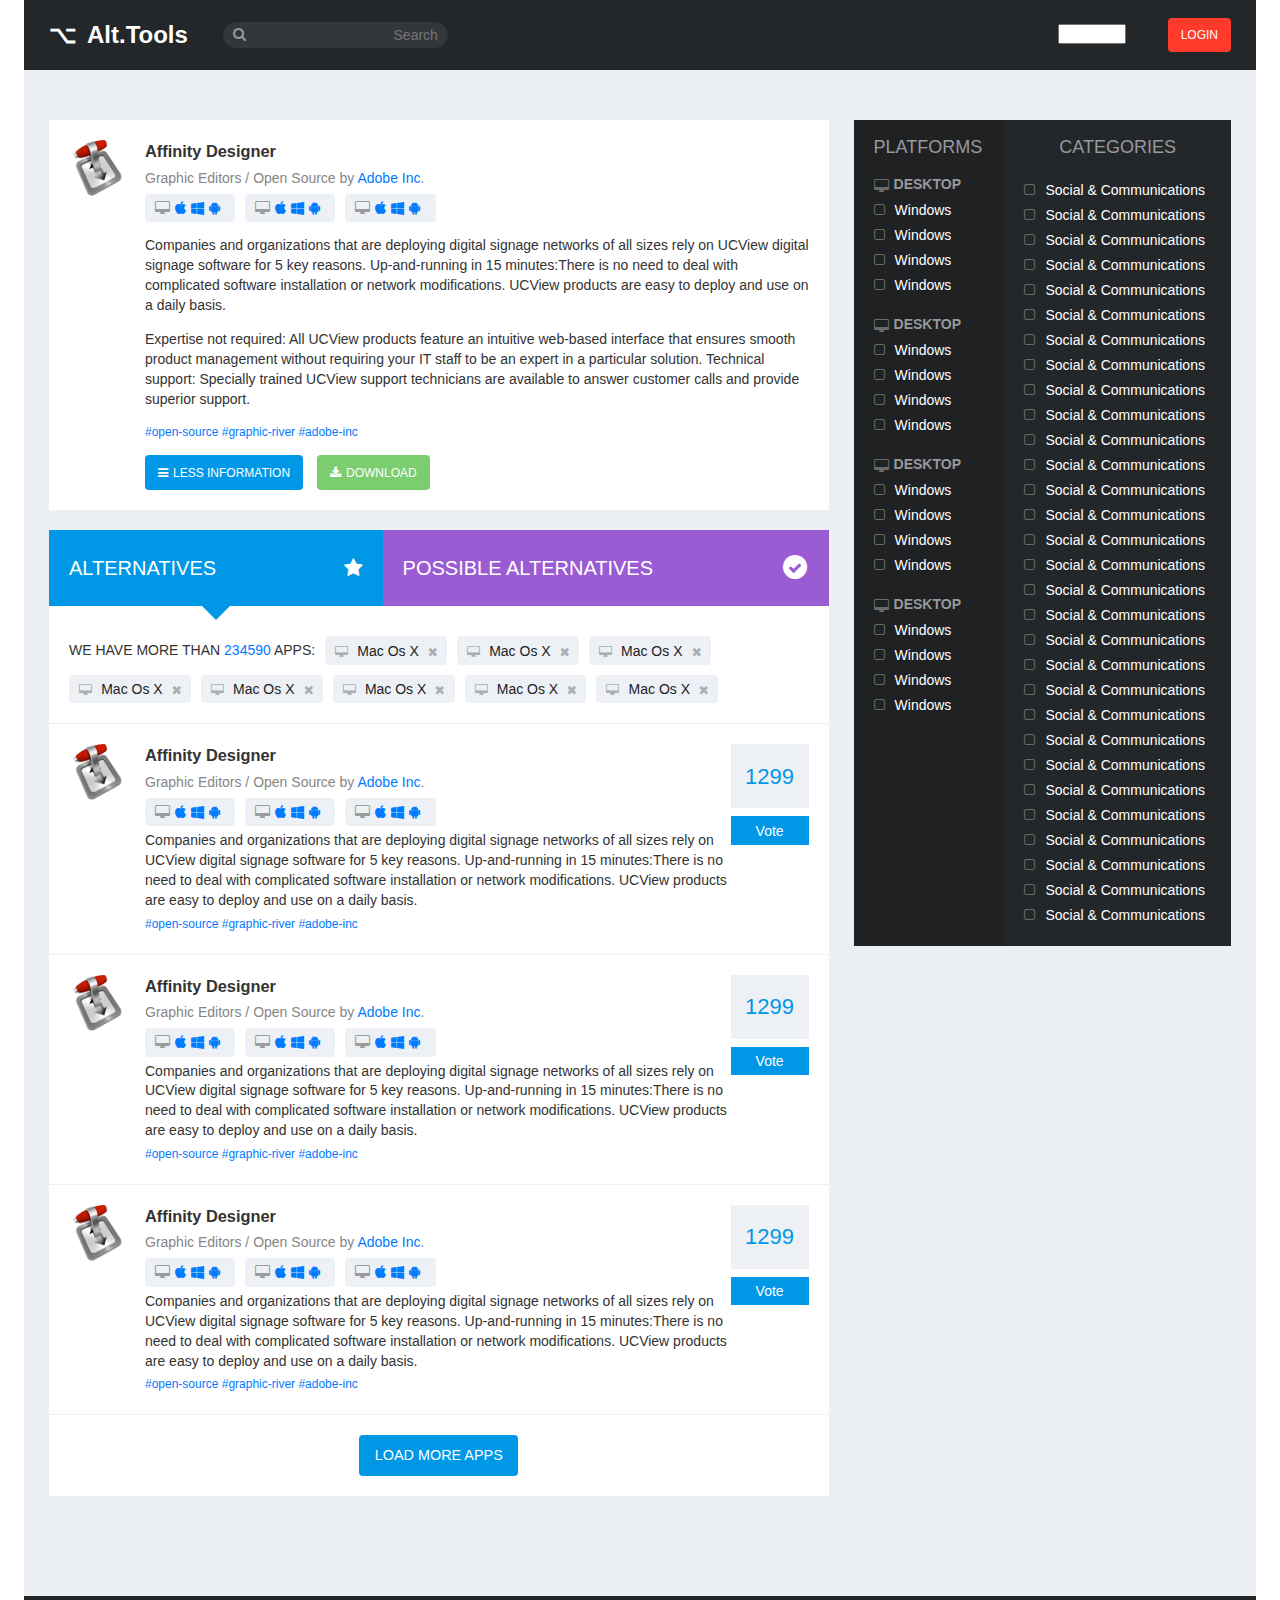
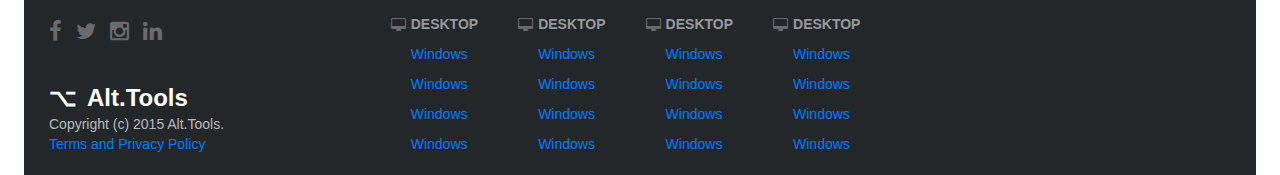
==== detailed.html @ dac1db8e "progress in detailed page" ====
<!DOCTYPE html>
<html lang="en">
  <head>
    <meta charset="UTF-8">
    <title></title>
    <link rel="stylesheet" href="css/app.css">
    <meta http-equiv="X-UA-Compatible" content="IE=edge">
    <meta name="viewport" content="width=device-width, initial-scale=1, shrink-to-fit=no">
  </head>
  <body>
    <header class="container container--accent">
      <div class="head">
        <div class="head__search-icon"><i class="fa fa-search"></i></div><a href="../" class="logo">Alt.Tools</a>
        <div class="search-head">
          <div class="search-head__input">
            <input type="text" placeholder="Search">
          </div>
        </div>
        <div class="head__right"> 
          <div class="head__lang">
            <select name="">
              <option value="english">english  </option>
              <option value="russian">russian  </option>
            </select>
          </div>
          <div class="head__login"> 
            <div class="button button--small button--danger">login  </div>
          </div>
        </div>
      </div>
    </header>
    <div class="container container--main container--xs-nopad"> 
      <div class="apps">
        <div class="apps__main">
          <div class="app-detail">
            <div class="app-preview app-preview--detail">
              <div class="app-preview__icon"><img src="./images/app-icon-1.png" alt=""></div>
              <div class="app-preview__content">
                <h3 class="app-preview__title">Affinity Designer</h3>
                <div class="app-preview__sections">Graphic Editors / Open Source by <a href="#">Adobe Inc</a>.</div>
                <div class="filter-icons"><span class="filter-icons__group"><span class="filter-icons__item fa fa-desktop"></span><span class="filter-icons__item filter-icons__item--active fa fa-apple"> </span><span class="filter-icons__item filter-icons__item--active fa fa-windows"></span><span class="filter-icons__item filter-icons__item--active fa fa-android"></span></span><span class="filter-icons__group"><span class="filter-icons__item fa fa-desktop"></span><span class="filter-icons__item filter-icons__item--active fa fa-apple"> </span><span class="filter-icons__item filter-icons__item--active fa fa-windows"></span><span class="filter-icons__item filter-icons__item--active fa fa-android"></span></span><span class="filter-icons__group"><span class="filter-icons__item fa fa-desktop"></span><span class="filter-icons__item filter-icons__item--active fa fa-apple"> </span><span class="filter-icons__item filter-icons__item--active fa fa-windows"></span><span class="filter-icons__item filter-icons__item--active fa fa-android"></span></span>
                </div>
                <div class="app-preview__desc">
                  <p>Companies and organizations that are deploying digital signage networks of all sizes rely on UCView digital signage software for 5 key reasons.  Up-and-running in 15 minutes:There is no need to deal with complicated software installation or network modifications. UCView products are easy to deploy and use on a daily basis.</p>
                  <p>
                     
                    Expertise not required: All UCView products feature an intuitive web-based interface that ensures smooth product management without requiring your IT staff to be an expert in a particular solution. Technical support: Specially trained UCView support technicians are available to answer customer calls and provide superior support.
                  </p>
                </div>
                <div class="app-preview__tags"><a href="">#open-source </a><a href="">#graphic-river </a><a href="">#adobe-inc</a></div>
                <div class="app-preview__buttons">
                  <div class="button button--small button--info"> <i class="button__left-icon fa fa-bars"></i>Less information     </div>
                  <div class="button button--small button--success"><i class="button__left-icon fa fa-download"></i>Download     </div>
                </div>
              </div>
            </div>
          </div>
          <div class="apps-altr">
            <div class="tabs-altr__nav">             
              <div class="altr-head altr-head--altr altr-head--active"><span class="altr-head__title">alternatives</span><span class="altr-head__icon fa fa-star"></span></div>
              <div class="altr-head altr-head--pssb"><span class="altr-head__title altr-head__title--long">possible alternatives</span><span class="altr-head__title altr-head__title--short">possible alt. </span><span class="altr-head__icon fa-stack"><i class="fa fa-circle fa-stack-2x"></i><i class="fa fa-check fa-stack-1x">         </i></span></div>
            </div>
            <div class="filter-aside filter-aside--detail">
              <div class="filter-aside__title">WE HAVE MORE THAN <a href="" class="filter-aside__count">234590</a> APPS:</div><span class="button-close"><i class="button-close__icon fa fa-desktop"></i><span class="button-close__title">Mac Os X</span><i class="button-close__icon fa fa-close"> </i></span><span class="button-close"><i class="button-close__icon fa fa-desktop"></i><span class="button-close__title">Mac Os X</span><i class="button-close__icon fa fa-close"> </i></span><span class="button-close"><i class="button-close__icon fa fa-desktop"></i><span class="button-close__title">Mac Os X</span><i class="button-close__icon fa fa-close"> </i></span><span class="button-close"><i class="button-close__icon fa fa-desktop"></i><span class="button-close__title">Mac Os X</span><i class="button-close__icon fa fa-close"> </i></span><span class="button-close"><i class="button-close__icon fa fa-desktop"></i><span class="button-close__title">Mac Os X</span><i class="button-close__icon fa fa-close"> </i></span><span class="button-close"><i class="button-close__icon fa fa-desktop"></i><span class="button-close__title">Mac Os X</span><i class="button-close__icon fa fa-close"> </i></span><span class="button-close"><i class="button-close__icon fa fa-desktop"></i><span class="button-close__title">Mac Os X</span><i class="button-close__icon fa fa-close"> </i></span><span class="button-close"><i class="button-close__icon fa fa-desktop"></i><span class="button-close__title">Mac Os X</span><i class="button-close__icon fa fa-close"> </i></span>
              <div class="tabs-altr__content">
                <div class="tabs-altr__panel">     </div>
              </div>
            </div>
            <div class="tabs-altr__content">
              <div class="apps-altr__item">
                <div class="app-preview app-preview--altr">
                  <div class="app-preview__icon"><img src="./images/app-icon-1.png" alt=""></div>
                  <div class="app-preview__content">
                    <h3 class="app-preview__title">Affinity Designer</h3>
                    <div class="app-preview__sections">Graphic Editors / Open Source by <a href="#">Adobe Inc</a>.</div>
                    <div class="filter-icons"><span class="filter-icons__group"><span class="filter-icons__item fa fa-desktop"></span><span class="filter-icons__item filter-icons__item--active fa fa-apple"> </span><span class="filter-icons__item filter-icons__item--active fa fa-windows"></span><span class="filter-icons__item filter-icons__item--active fa fa-android"></span></span><span class="filter-icons__group"><span class="filter-icons__item fa fa-desktop"></span><span class="filter-icons__item filter-icons__item--active fa fa-apple"> </span><span class="filter-icons__item filter-icons__item--active fa fa-windows"></span><span class="filter-icons__item filter-icons__item--active fa fa-android"></span></span><span class="filter-icons__group"><span class="filter-icons__item fa fa-desktop"></span><span class="filter-icons__item filter-icons__item--active fa fa-apple"> </span><span class="filter-icons__item filter-icons__item--active fa fa-windows"></span><span class="filter-icons__item filter-icons__item--active fa fa-android"></span></span>
                    </div>
                    <div class="app-preview__desc">
                                 
                      Companies and organizations that are deploying digital signage networks of all sizes rely on UCView digital signage software for 5 key reasons.  Up-and-running in 15 minutes:There is no need to deal with complicated software installation or network modifications. UCView products are easy to deploy and use on a daily basis.
                    </div>
                    <div class="app-preview__tags"><a href="">#open-source </a><a href="">#graphic-river </a><a href="">#adobe-inc  </a></div>
                  </div>
                  <div class="app-vote">
                    <div class="app-vote__count">1299</div>
                    <div class="app-vote__button">Vote    </div>
                  </div>
                </div>
              </div>
              <div class="apps-altr__item">
                <div class="app-preview app-preview--altr">
                  <div class="app-preview__icon"><img src="./images/app-icon-1.png" alt=""></div>
                  <div class="app-preview__content">
                    <h3 class="app-preview__title">Affinity Designer</h3>
                    <div class="app-preview__sections">Graphic Editors / Open Source by <a href="#">Adobe Inc</a>.</div>
                    <div class="filter-icons"><span class="filter-icons__group"><span class="filter-icons__item fa fa-desktop"></span><span class="filter-icons__item filter-icons__item--active fa fa-apple"> </span><span class="filter-icons__item filter-icons__item--active fa fa-windows"></span><span class="filter-icons__item filter-icons__item--active fa fa-android"></span></span><span class="filter-icons__group"><span class="filter-icons__item fa fa-desktop"></span><span class="filter-icons__item filter-icons__item--active fa fa-apple"> </span><span class="filter-icons__item filter-icons__item--active fa fa-windows"></span><span class="filter-icons__item filter-icons__item--active fa fa-android"></span></span><span class="filter-icons__group"><span class="filter-icons__item fa fa-desktop"></span><span class="filter-icons__item filter-icons__item--active fa fa-apple"> </span><span class="filter-icons__item filter-icons__item--active fa fa-windows"></span><span class="filter-icons__item filter-icons__item--active fa fa-android"></span></span>
                    </div>
                    <div class="app-preview__desc">
                                 
                      Companies and organizations that are deploying digital signage networks of all sizes rely on UCView digital signage software for 5 key reasons.  Up-and-running in 15 minutes:There is no need to deal with complicated software installation or network modifications. UCView products are easy to deploy and use on a daily basis.
                    </div>
                    <div class="app-preview__tags"><a href="">#open-source </a><a href="">#graphic-river </a><a href="">#adobe-inc  </a></div>
                  </div>
                  <div class="app-vote">
                    <div class="app-vote__count">1299</div>
                    <div class="app-vote__button">Vote    </div>
                  </div>
                </div>
              </div>
              <div class="apps-altr__item">
                <div class="app-preview app-preview--altr">
                  <div class="app-preview__icon"><img src="./images/app-icon-1.png" alt=""></div>
                  <div class="app-preview__content">
                    <h3 class="app-preview__title">Affinity Designer</h3>
                    <div class="app-preview__sections">Graphic Editors / Open Source by <a href="#">Adobe Inc</a>.</div>
                    <div class="filter-icons"><span class="filter-icons__group"><span class="filter-icons__item fa fa-desktop"></span><span class="filter-icons__item filter-icons__item--active fa fa-apple"> </span><span class="filter-icons__item filter-icons__item--active fa fa-windows"></span><span class="filter-icons__item filter-icons__item--active fa fa-android"></span></span><span class="filter-icons__group"><span class="filter-icons__item fa fa-desktop"></span><span class="filter-icons__item filter-icons__item--active fa fa-apple"> </span><span class="filter-icons__item filter-icons__item--active fa fa-windows"></span><span class="filter-icons__item filter-icons__item--active fa fa-android"></span></span><span class="filter-icons__group"><span class="filter-icons__item fa fa-desktop"></span><span class="filter-icons__item filter-icons__item--active fa fa-apple"> </span><span class="filter-icons__item filter-icons__item--active fa fa-windows"></span><span class="filter-icons__item filter-icons__item--active fa fa-android"></span></span>
                    </div>
                    <div class="app-preview__desc">
                                 
                      Companies and organizations that are deploying digital signage networks of all sizes rely on UCView digital signage software for 5 key reasons.  Up-and-running in 15 minutes:There is no need to deal with complicated software installation or network modifications. UCView products are easy to deploy and use on a daily basis.
                    </div>
                    <div class="app-preview__tags"><a href="">#open-source </a><a href="">#graphic-river </a><a href="">#adobe-inc  </a></div>
                  </div>
                  <div class="app-vote">
                    <div class="app-vote__count">1299</div>
                    <div class="app-vote__button">Vote    </div>
                  </div>
                </div>
              </div>
            </div>
            <div class="apps-altr__show-more">
              <div class="button button--info">load more apps  </div>
            </div>
          </div>
        </div>
        <div class="apps__aside">
          <div class="filter filter--detail"> 
            <div class="filter__primary">
              <div class="filter__title">platforms</div>
              <div class="filter__subs filter-subs">
                <div class="filter-subs__item">
                  <div class="filter-subs__title"><i class="filter-subs__icon fa fa-desktop"></i><span>desktop</span></div>
                  <div class="filter__checkbox checkbox">
                    <input type="checkbox" id="id00">
                    <label for="id00">Windows                         </label>
                  </div>
                  <div class="filter__checkbox checkbox">
                    <input type="checkbox" id="id01">
                    <label for="id01">Windows                         </label>
                  </div>
                  <div class="filter__checkbox checkbox">
                    <input type="checkbox" id="id02">
                    <label for="id02">Windows                         </label>
                  </div>
                  <div class="filter__checkbox checkbox">
                    <input type="checkbox" id="id03">
                    <label for="id03">Windows                         </label>
                  </div>
                </div>
                <div class="filter-subs__item">
                  <div class="filter-subs__title"><i class="filter-subs__icon fa fa-desktop"></i><span>desktop</span></div>
                  <div class="filter__checkbox checkbox">
                    <input type="checkbox" id="id10">
                    <label for="id10">Windows                         </label>
                  </div>
                  <div class="filter__checkbox checkbox">
                    <input type="checkbox" id="id11">
                    <label for="id11">Windows                         </label>
                  </div>
                  <div class="filter__checkbox checkbox">
                    <input type="checkbox" id="id12">
                    <label for="id12">Windows                         </label>
                  </div>
                  <div class="filter__checkbox checkbox">
                    <input type="checkbox" id="id13">
                    <label for="id13">Windows                         </label>
                  </div>
                </div>
                <div class="filter-subs__item">
                  <div class="filter-subs__title"><i class="filter-subs__icon fa fa-desktop"></i><span>desktop</span></div>
                  <div class="filter__checkbox checkbox">
                    <input type="checkbox" id="id20">
                    <label for="id20">Windows                         </label>
                  </div>
                  <div class="filter__checkbox checkbox">
                    <input type="checkbox" id="id21">
                    <label for="id21">Windows                         </label>
                  </div>
                  <div class="filter__checkbox checkbox">
                    <input type="checkbox" id="id22">
                    <label for="id22">Windows                         </label>
                  </div>
                  <div class="filter__checkbox checkbox">
                    <input type="checkbox" id="id23">
                    <label for="id23">Windows                         </label>
                  </div>
                </div>
                <div class="filter-subs__item">
                  <div class="filter-subs__title"><i class="filter-subs__icon fa fa-desktop"></i><span>desktop</span></div>
                  <div class="filter__checkbox checkbox">
                    <input type="checkbox" id="id30">
                    <label for="id30">Windows                         </label>
                  </div>
                  <div class="filter__checkbox checkbox">
                    <input type="checkbox" id="id31">
                    <label for="id31">Windows                         </label>
                  </div>
                  <div class="filter__checkbox checkbox">
                    <input type="checkbox" id="id32">
                    <label for="id32">Windows                         </label>
                  </div>
                  <div class="filter__checkbox checkbox">
                    <input type="checkbox" id="id33">
                    <label for="id33">Windows                         </label>
                  </div>
                </div>
              </div>
            </div>
            <div class="filter__secodary">
              <div class="filter__title">categories</div>
              <div class="filter__column">
                <div class="filter__checkbox checkbox">
                  <input type="checkbox" id="id40">
                  <label for="id40">Social & Communications   </label>
                </div>
                <div class="filter__checkbox checkbox">
                  <input type="checkbox" id="id41">
                  <label for="id41">Social & Communications   </label>
                </div>
                <div class="filter__checkbox checkbox">
                  <input type="checkbox" id="id42">
                  <label for="id42">Social & Communications   </label>
                </div>
                <div class="filter__checkbox checkbox">
                  <input type="checkbox" id="id43">
                  <label for="id43">Social & Communications   </label>
                </div>
                <div class="filter__checkbox checkbox">
                  <input type="checkbox" id="id44">
                  <label for="id44">Social & Communications   </label>
                </div>
                <div class="filter__checkbox checkbox">
                  <input type="checkbox" id="id45">
                  <label for="id45">Social & Communications   </label>
                </div>
                <div class="filter__checkbox checkbox">
                  <input type="checkbox" id="id46">
                  <label for="id46">Social & Communications   </label>
                </div>
                <div class="filter__checkbox checkbox">
                  <input type="checkbox" id="id47">
                  <label for="id47">Social & Communications   </label>
                </div>
                <div class="filter__checkbox checkbox">
                  <input type="checkbox" id="id48">
                  <label for="id48">Social & Communications   </label>
                </div>
                <div class="filter__checkbox checkbox">
                  <input type="checkbox" id="id49">
                  <label for="id49">Social & Communications   </label>
                </div>
                <div class="filter__checkbox checkbox">
                  <input type="checkbox" id="id410">
                  <label for="id410">Social & Communications   </label>
                </div>
                <div class="filter__checkbox checkbox">
                  <input type="checkbox" id="id411">
                  <label for="id411">Social & Communications   </label>
                </div>
                <div class="filter__checkbox checkbox">
                  <input type="checkbox" id="id412">
                  <label for="id412">Social & Communications   </label>
                </div>
                <div class="filter__checkbox checkbox">
                  <input type="checkbox" id="id413">
                  <label for="id413">Social & Communications   </label>
                </div>
                <div class="filter__checkbox checkbox">
                  <input type="checkbox" id="id414">
                  <label for="id414">Social & Communications   </label>
                </div>
                <div class="filter__checkbox checkbox">
                  <input type="checkbox" id="id415">
                  <label for="id415">Social & Communications   </label>
                </div>
                <div class="filter__checkbox checkbox">
                  <input type="checkbox" id="id416">
                  <label for="id416">Social & Communications   </label>
                </div>
                <div class="filter__checkbox checkbox">
                  <input type="checkbox" id="id417">
                  <label for="id417">Social & Communications   </label>
                </div>
                <div class="filter__checkbox checkbox">
                  <input type="checkbox" id="id418">
                  <label for="id418">Social & Communications   </label>
                </div>
                <div class="filter__checkbox checkbox">
                  <input type="checkbox" id="id419">
                  <label for="id419">Social & Communications   </label>
                </div>
                <div class="filter__checkbox checkbox">
                  <input type="checkbox" id="id420">
                  <label for="id420">Social & Communications   </label>
                </div>
                <div class="filter__checkbox checkbox">
                  <input type="checkbox" id="id421">
                  <label for="id421">Social & Communications   </label>
                </div>
                <div class="filter__checkbox checkbox">
                  <input type="checkbox" id="id422">
                  <label for="id422">Social & Communications   </label>
                </div>
                <div class="filter__checkbox checkbox">
                  <input type="checkbox" id="id423">
                  <label for="id423">Social & Communications   </label>
                </div>
                <div class="filter__checkbox checkbox">
                  <input type="checkbox" id="id424">
                  <label for="id424">Social & Communications   </label>
                </div>
                <div class="filter__checkbox checkbox">
                  <input type="checkbox" id="id425">
                  <label for="id425">Social & Communications   </label>
                </div>
                <div class="filter__checkbox checkbox">
                  <input type="checkbox" id="id426">
                  <label for="id426">Social & Communications   </label>
                </div>
                <div class="filter__checkbox checkbox">
                  <input type="checkbox" id="id427">
                  <label for="id427">Social & Communications   </label>
                </div>
                <div class="filter__checkbox checkbox">
                  <input type="checkbox" id="id428">
                  <label for="id428">Social & Communications   </label>
                </div>
                <div class="filter__checkbox checkbox">
                  <input type="checkbox" id="id429">
                  <label for="id429">Social & Communications   </label>
                </div>
              </div>
            </div>
          </div>
        </div>
      </div>
    </div>
    <footer class="container container--xs-nopad container--accent"> 
      <div class="footer">
        <div class="footer__info">
          <div class="footer__social-links"><a href="" target="_blank"> <i class="fa fa-facebook"></i></a><a href="" target="_blank"> <i class="fa fa-twitter"></i></a><a href="" target="_blank"> <i class="fa fa-instagram"></i></a><a href="" target="_blank"> <i class="fa fa-linkedin"></i></a></div>
          <div class="footer__logo">
            <div class="logo">Alt.Tools</div>
          </div>
          <div class="footer__copyright">Copyright (c) 2015 Alt.Tools.</div>
          <div class="footer__terms"> <a href="">Terms and Privacy Policy    </a></div>
        </div>
        <div class="footer__filter-links">
          <div class="filter-subs">
            <div class="filter-subs__item">
              <div class="filter-subs__title"><i class="filter-subs__icon fa fa-desktop"></i><span>desktop</span></div>
              <div class="filter-subs__link"><a href="">Windows</a></div>
              <div class="filter-subs__link"><a href="">Windows</a></div>
              <div class="filter-subs__link"><a href="">Windows</a></div>
              <div class="filter-subs__link"><a href="">Windows</a></div>
            </div>
            <div class="filter-subs__item">
              <div class="filter-subs__title"><i class="filter-subs__icon fa fa-desktop"></i><span>desktop</span></div>
              <div class="filter-subs__link"><a href="">Windows</a></div>
              <div class="filter-subs__link"><a href="">Windows</a></div>
              <div class="filter-subs__link"><a href="">Windows</a></div>
              <div class="filter-subs__link"><a href="">Windows</a></div>
            </div>
            <div class="filter-subs__item">
              <div class="filter-subs__title"><i class="filter-subs__icon fa fa-desktop"></i><span>desktop</span></div>
              <div class="filter-subs__link"><a href="">Windows</a></div>
              <div class="filter-subs__link"><a href="">Windows</a></div>
              <div class="filter-subs__link"><a href="">Windows</a></div>
              <div class="filter-subs__link"><a href="">Windows</a></div>
            </div>
            <div class="filter-subs__item">
              <div class="filter-subs__title"><i class="filter-subs__icon fa fa-desktop"></i><span>desktop</span></div>
              <div class="filter-subs__link"><a href="">Windows</a></div>
              <div class="filter-subs__link"><a href="">Windows</a></div>
              <div class="filter-subs__link"><a href="">Windows</a></div>
              <div class="filter-subs__link"><a href="">Windows</a></div>
            </div>
          </div>
        </div>
      </div>
    </footer>
  </body>
</html>
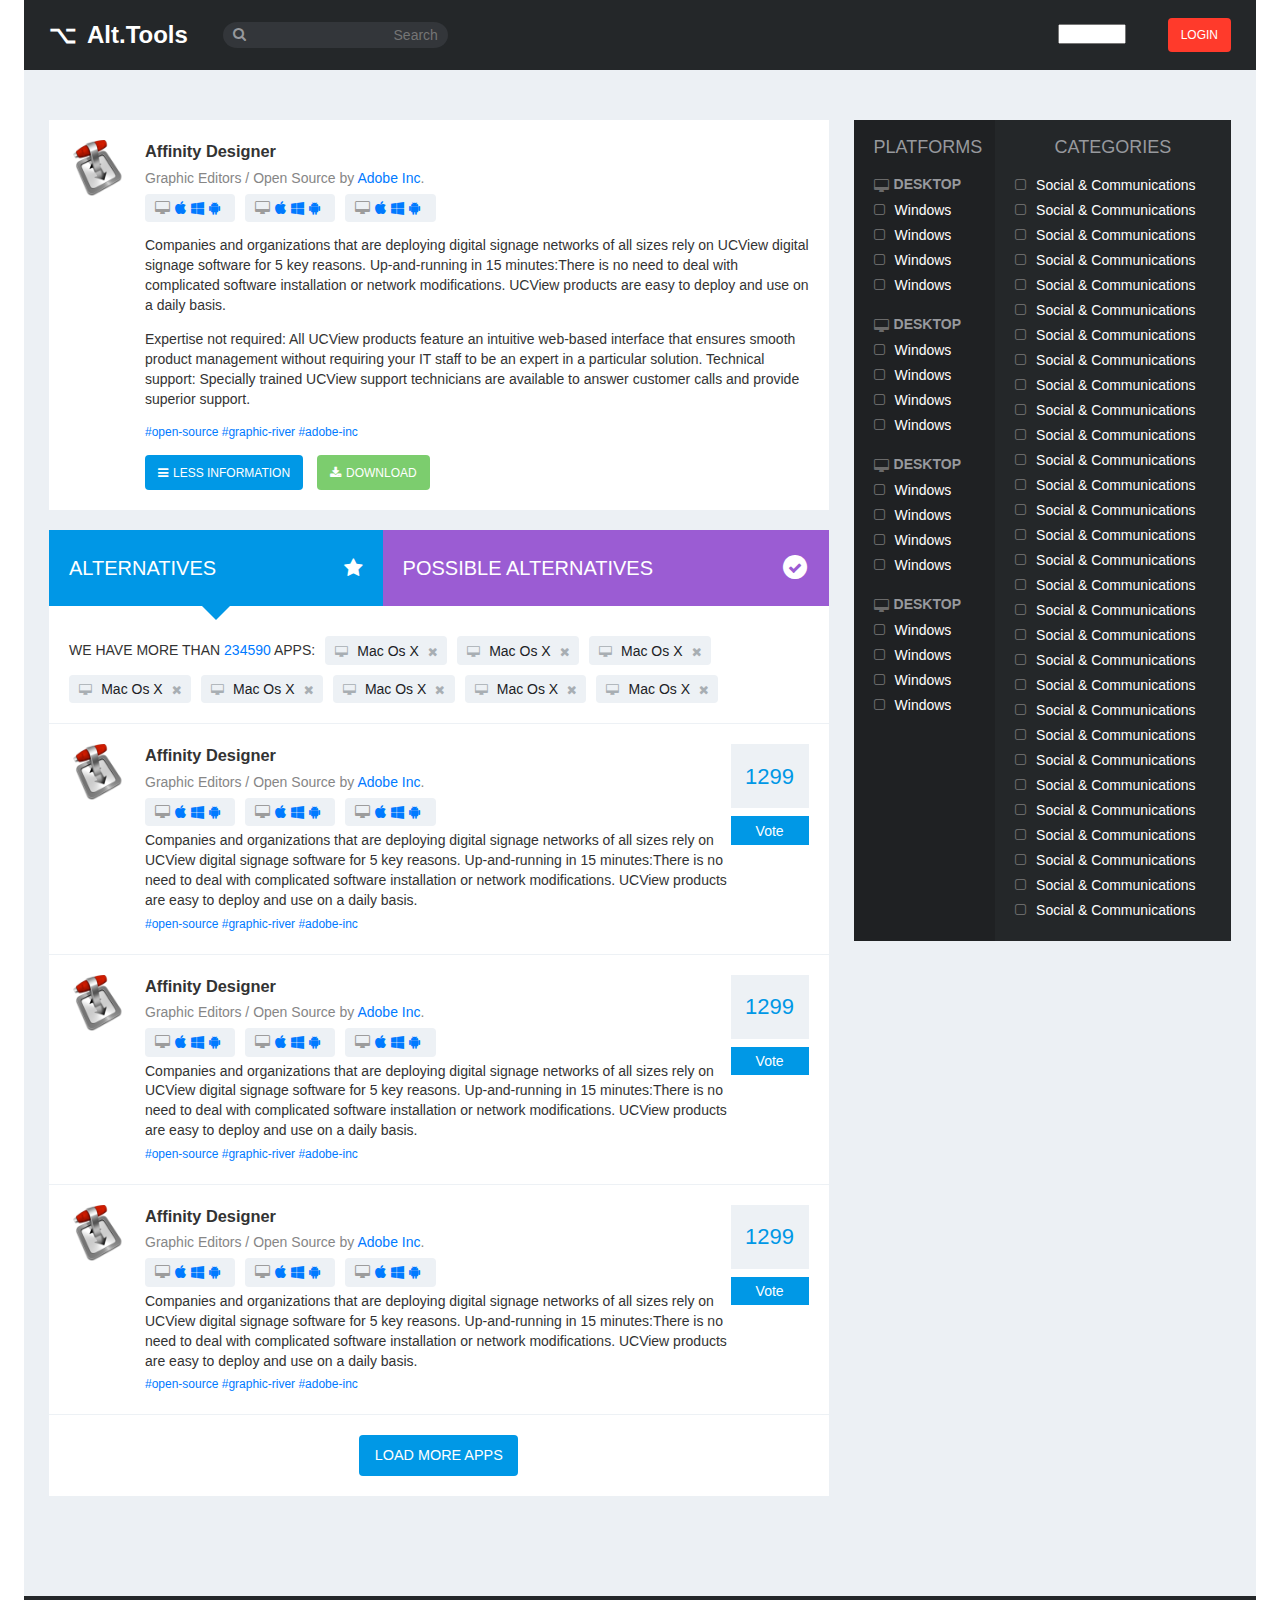
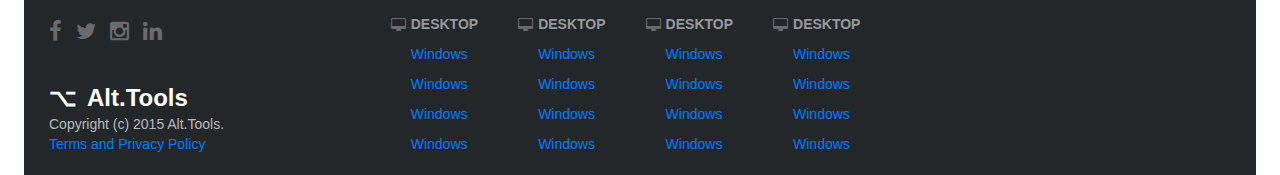
==== commit 6645119b: "update filter styles" ====
--- a/detailed.html
+++ b/detailed.html
@@ -10,7 +10,7 @@
   <body>
     <header class="container container--accent">
       <div class="head">
-        <div class="head__search-icon"><i class="fa fa-search"></i></div><a href="../" class="logo">Alt.Tools</a>
+        <div class="head__search-icon"><i class="fa fa-search"></i></div><a href="." class="logo">Alt.Tools</a>
         <div class="search-head">
           <div class="search-head__input">
             <input type="text" placeholder="Search">
@@ -140,78 +140,110 @@
               <div class="filter__subs filter-subs">
                 <div class="filter-subs__item">
                   <div class="filter-subs__title"><i class="filter-subs__icon fa fa-desktop"></i><span>desktop</span></div>
-                  <div class="filter__checkbox checkbox">
-                    <input type="checkbox" id="id00">
-                    <label for="id00">Windows                         </label>
-                  </div>
-                  <div class="filter__checkbox checkbox">
-                    <input type="checkbox" id="id01">
-                    <label for="id01">Windows                         </label>
-                  </div>
-                  <div class="filter__checkbox checkbox">
-                    <input type="checkbox" id="id02">
-                    <label for="id02">Windows                         </label>
-                  </div>
-                  <div class="filter__checkbox checkbox">
-                    <input type="checkbox" id="id03">
-                    <label for="id03">Windows                         </label>
+                  <div class="filter__checkbox">
+                    <div class="checkbox">
+                      <input type="checkbox" id="id00">
+                      <label for="id00">Windows                         </label>
+                    </div>
+                  </div>
+                  <div class="filter__checkbox">
+                    <div class="checkbox">
+                      <input type="checkbox" id="id01">
+                      <label for="id01">Windows                         </label>
+                    </div>
+                  </div>
+                  <div class="filter__checkbox">
+                    <div class="checkbox">
+                      <input type="checkbox" id="id02">
+                      <label for="id02">Windows                         </label>
+                    </div>
+                  </div>
+                  <div class="filter__checkbox">
+                    <div class="checkbox">
+                      <input type="checkbox" id="id03">
+                      <label for="id03">Windows                         </label>
+                    </div>
                   </div>
                 </div>
                 <div class="filter-subs__item">
                   <div class="filter-subs__title"><i class="filter-subs__icon fa fa-desktop"></i><span>desktop</span></div>
-                  <div class="filter__checkbox checkbox">
-                    <input type="checkbox" id="id10">
-                    <label for="id10">Windows                         </label>
-                  </div>
-                  <div class="filter__checkbox checkbox">
-                    <input type="checkbox" id="id11">
-                    <label for="id11">Windows                         </label>
-                  </div>
-                  <div class="filter__checkbox checkbox">
-                    <input type="checkbox" id="id12">
-                    <label for="id12">Windows                         </label>
-                  </div>
-                  <div class="filter__checkbox checkbox">
-                    <input type="checkbox" id="id13">
-                    <label for="id13">Windows                         </label>
+                  <div class="filter__checkbox">
+                    <div class="checkbox">
+                      <input type="checkbox" id="id10">
+                      <label for="id10">Windows                         </label>
+                    </div>
+                  </div>
+                  <div class="filter__checkbox">
+                    <div class="checkbox">
+                      <input type="checkbox" id="id11">
+                      <label for="id11">Windows                         </label>
+                    </div>
+                  </div>
+                  <div class="filter__checkbox">
+                    <div class="checkbox">
+                      <input type="checkbox" id="id12">
+                      <label for="id12">Windows                         </label>
+                    </div>
+                  </div>
+                  <div class="filter__checkbox">
+                    <div class="checkbox">
+                      <input type="checkbox" id="id13">
+                      <label for="id13">Windows                         </label>
+                    </div>
                   </div>
                 </div>
                 <div class="filter-subs__item">
                   <div class="filter-subs__title"><i class="filter-subs__icon fa fa-desktop"></i><span>desktop</span></div>
-                  <div class="filter__checkbox checkbox">
-                    <input type="checkbox" id="id20">
-                    <label for="id20">Windows                         </label>
-                  </div>
-                  <div class="filter__checkbox checkbox">
-                    <input type="checkbox" id="id21">
-                    <label for="id21">Windows                         </label>
-                  </div>
-                  <div class="filter__checkbox checkbox">
-                    <input type="checkbox" id="id22">
-                    <label for="id22">Windows                         </label>
-                  </div>
-                  <div class="filter__checkbox checkbox">
-                    <input type="checkbox" id="id23">
-                    <label for="id23">Windows                         </label>
+                  <div class="filter__checkbox">
+                    <div class="checkbox">
+                      <input type="checkbox" id="id20">
+                      <label for="id20">Windows                         </label>
+                    </div>
+                  </div>
+                  <div class="filter__checkbox">
+                    <div class="checkbox">
+                      <input type="checkbox" id="id21">
+                      <label for="id21">Windows                         </label>
+                    </div>
+                  </div>
+                  <div class="filter__checkbox">
+                    <div class="checkbox">
+                      <input type="checkbox" id="id22">
+                      <label for="id22">Windows                         </label>
+                    </div>
+                  </div>
+                  <div class="filter__checkbox">
+                    <div class="checkbox">
+                      <input type="checkbox" id="id23">
+                      <label for="id23">Windows                         </label>
+                    </div>
                   </div>
                 </div>
                 <div class="filter-subs__item">
                   <div class="filter-subs__title"><i class="filter-subs__icon fa fa-desktop"></i><span>desktop</span></div>
-                  <div class="filter__checkbox checkbox">
-                    <input type="checkbox" id="id30">
-                    <label for="id30">Windows                         </label>
-                  </div>
-                  <div class="filter__checkbox checkbox">
-                    <input type="checkbox" id="id31">
-                    <label for="id31">Windows                         </label>
-                  </div>
-                  <div class="filter__checkbox checkbox">
-                    <input type="checkbox" id="id32">
-                    <label for="id32">Windows                         </label>
-                  </div>
-                  <div class="filter__checkbox checkbox">
-                    <input type="checkbox" id="id33">
-                    <label for="id33">Windows                         </label>
+                  <div class="filter__checkbox">
+                    <div class="checkbox">
+                      <input type="checkbox" id="id30">
+                      <label for="id30">Windows                         </label>
+                    </div>
+                  </div>
+                  <div class="filter__checkbox">
+                    <div class="checkbox">
+                      <input type="checkbox" id="id31">
+                      <label for="id31">Windows                         </label>
+                    </div>
+                  </div>
+                  <div class="filter__checkbox">
+                    <div class="checkbox">
+                      <input type="checkbox" id="id32">
+                      <label for="id32">Windows                         </label>
+                    </div>
+                  </div>
+                  <div class="filter__checkbox">
+                    <div class="checkbox">
+                      <input type="checkbox" id="id33">
+                      <label for="id33">Windows                         </label>
+                    </div>
                   </div>
                 </div>
               </div>
@@ -219,125 +251,185 @@
             <div class="filter__secodary">
               <div class="filter__title">categories</div>
               <div class="filter__column">
-                <div class="filter__checkbox checkbox">
-                  <input type="checkbox" id="id40">
-                  <label for="id40">Social & Communications   </label>
-                </div>
-                <div class="filter__checkbox checkbox">
-                  <input type="checkbox" id="id41">
-                  <label for="id41">Social & Communications   </label>
-                </div>
-                <div class="filter__checkbox checkbox">
-                  <input type="checkbox" id="id42">
-                  <label for="id42">Social & Communications   </label>
-                </div>
-                <div class="filter__checkbox checkbox">
-                  <input type="checkbox" id="id43">
-                  <label for="id43">Social & Communications   </label>
-                </div>
-                <div class="filter__checkbox checkbox">
-                  <input type="checkbox" id="id44">
-                  <label for="id44">Social & Communications   </label>
-                </div>
-                <div class="filter__checkbox checkbox">
-                  <input type="checkbox" id="id45">
-                  <label for="id45">Social & Communications   </label>
-                </div>
-                <div class="filter__checkbox checkbox">
-                  <input type="checkbox" id="id46">
-                  <label for="id46">Social & Communications   </label>
-                </div>
-                <div class="filter__checkbox checkbox">
-                  <input type="checkbox" id="id47">
-                  <label for="id47">Social & Communications   </label>
-                </div>
-                <div class="filter__checkbox checkbox">
-                  <input type="checkbox" id="id48">
-                  <label for="id48">Social & Communications   </label>
-                </div>
-                <div class="filter__checkbox checkbox">
-                  <input type="checkbox" id="id49">
-                  <label for="id49">Social & Communications   </label>
-                </div>
-                <div class="filter__checkbox checkbox">
-                  <input type="checkbox" id="id410">
-                  <label for="id410">Social & Communications   </label>
-                </div>
-                <div class="filter__checkbox checkbox">
-                  <input type="checkbox" id="id411">
-                  <label for="id411">Social & Communications   </label>
-                </div>
-                <div class="filter__checkbox checkbox">
-                  <input type="checkbox" id="id412">
-                  <label for="id412">Social & Communications   </label>
-                </div>
-                <div class="filter__checkbox checkbox">
-                  <input type="checkbox" id="id413">
-                  <label for="id413">Social & Communications   </label>
-                </div>
-                <div class="filter__checkbox checkbox">
-                  <input type="checkbox" id="id414">
-                  <label for="id414">Social & Communications   </label>
-                </div>
-                <div class="filter__checkbox checkbox">
-                  <input type="checkbox" id="id415">
-                  <label for="id415">Social & Communications   </label>
-                </div>
-                <div class="filter__checkbox checkbox">
-                  <input type="checkbox" id="id416">
-                  <label for="id416">Social & Communications   </label>
-                </div>
-                <div class="filter__checkbox checkbox">
-                  <input type="checkbox" id="id417">
-                  <label for="id417">Social & Communications   </label>
-                </div>
-                <div class="filter__checkbox checkbox">
-                  <input type="checkbox" id="id418">
-                  <label for="id418">Social & Communications   </label>
-                </div>
-                <div class="filter__checkbox checkbox">
-                  <input type="checkbox" id="id419">
-                  <label for="id419">Social & Communications   </label>
-                </div>
-                <div class="filter__checkbox checkbox">
-                  <input type="checkbox" id="id420">
-                  <label for="id420">Social & Communications   </label>
-                </div>
-                <div class="filter__checkbox checkbox">
-                  <input type="checkbox" id="id421">
-                  <label for="id421">Social & Communications   </label>
-                </div>
-                <div class="filter__checkbox checkbox">
-                  <input type="checkbox" id="id422">
-                  <label for="id422">Social & Communications   </label>
-                </div>
-                <div class="filter__checkbox checkbox">
-                  <input type="checkbox" id="id423">
-                  <label for="id423">Social & Communications   </label>
-                </div>
-                <div class="filter__checkbox checkbox">
-                  <input type="checkbox" id="id424">
-                  <label for="id424">Social & Communications   </label>
-                </div>
-                <div class="filter__checkbox checkbox">
-                  <input type="checkbox" id="id425">
-                  <label for="id425">Social & Communications   </label>
-                </div>
-                <div class="filter__checkbox checkbox">
-                  <input type="checkbox" id="id426">
-                  <label for="id426">Social & Communications   </label>
-                </div>
-                <div class="filter__checkbox checkbox">
-                  <input type="checkbox" id="id427">
-                  <label for="id427">Social & Communications   </label>
-                </div>
-                <div class="filter__checkbox checkbox">
-                  <input type="checkbox" id="id428">
-                  <label for="id428">Social & Communications   </label>
-                </div>
-                <div class="filter__checkbox checkbox">
-                  <input type="checkbox" id="id429">
-                  <label for="id429">Social & Communications   </label>
+                <div class="filter__checkbox">
+                  <div class="checkbox">
+                    <input type="checkbox" id="id40">
+                    <label for="id40">Social & Communications   </label>
+                  </div>
+                </div>
+                <div class="filter__checkbox">
+                  <div class="checkbox">
+                    <input type="checkbox" id="id41">
+                    <label for="id41">Social & Communications   </label>
+                  </div>
+                </div>
+                <div class="filter__checkbox">
+                  <div class="checkbox">
+                    <input type="checkbox" id="id42">
+                    <label for="id42">Social & Communications   </label>
+                  </div>
+                </div>
+                <div class="filter__checkbox">
+                  <div class="checkbox">
+                    <input type="checkbox" id="id43">
+                    <label for="id43">Social & Communications   </label>
+                  </div>
+                </div>
+                <div class="filter__checkbox">
+                  <div class="checkbox">
+                    <input type="checkbox" id="id44">
+                    <label for="id44">Social & Communications   </label>
+                  </div>
+                </div>
+                <div class="filter__checkbox">
+                  <div class="checkbox">
+                    <input type="checkbox" id="id45">
+                    <label for="id45">Social & Communications   </label>
+                  </div>
+                </div>
+                <div class="filter__checkbox">
+                  <div class="checkbox">
+                    <input type="checkbox" id="id46">
+                    <label for="id46">Social & Communications   </label>
+                  </div>
+                </div>
+                <div class="filter__checkbox">
+                  <div class="checkbox">
+                    <input type="checkbox" id="id47">
+                    <label for="id47">Social & Communications   </label>
+                  </div>
+                </div>
+                <div class="filter__checkbox">
+                  <div class="checkbox">
+                    <input type="checkbox" id="id48">
+                    <label for="id48">Social & Communications   </label>
+                  </div>
+                </div>
+                <div class="filter__checkbox">
+                  <div class="checkbox">
+                    <input type="checkbox" id="id49">
+                    <label for="id49">Social & Communications   </label>
+                  </div>
+                </div>
+                <div class="filter__checkbox">
+                  <div class="checkbox">
+                    <input type="checkbox" id="id410">
+                    <label for="id410">Social & Communications   </label>
+                  </div>
+                </div>
+                <div class="filter__checkbox">
+                  <div class="checkbox">
+                    <input type="checkbox" id="id411">
+                    <label for="id411">Social & Communications   </label>
+                  </div>
+                </div>
+                <div class="filter__checkbox">
+                  <div class="checkbox">
+                    <input type="checkbox" id="id412">
+                    <label for="id412">Social & Communications   </label>
+                  </div>
+                </div>
+                <div class="filter__checkbox">
+                  <div class="checkbox">
+                    <input type="checkbox" id="id413">
+                    <label for="id413">Social & Communications   </label>
+                  </div>
+                </div>
+                <div class="filter__checkbox">
+                  <div class="checkbox">
+                    <input type="checkbox" id="id414">
+                    <label for="id414">Social & Communications   </label>
+                  </div>
+                </div>
+                <div class="filter__checkbox">
+                  <div class="checkbox">
+                    <input type="checkbox" id="id415">
+                    <label for="id415">Social & Communications   </label>
+                  </div>
+                </div>
+                <div class="filter__checkbox">
+                  <div class="checkbox">
+                    <input type="checkbox" id="id416">
+                    <label for="id416">Social & Communications   </label>
+                  </div>
+                </div>
+                <div class="filter__checkbox">
+                  <div class="checkbox">
+                    <input type="checkbox" id="id417">
+                    <label for="id417">Social & Communications   </label>
+                  </div>
+                </div>
+                <div class="filter__checkbox">
+                  <div class="checkbox">
+                    <input type="checkbox" id="id418">
+                    <label for="id418">Social & Communications   </label>
+                  </div>
+                </div>
+                <div class="filter__checkbox">
+                  <div class="checkbox">
+                    <input type="checkbox" id="id419">
+                    <label for="id419">Social & Communications   </label>
+                  </div>
+                </div>
+                <div class="filter__checkbox">
+                  <div class="checkbox">
+                    <input type="checkbox" id="id420">
+                    <label for="id420">Social & Communications   </label>
+                  </div>
+                </div>
+                <div class="filter__checkbox">
+                  <div class="checkbox">
+                    <input type="checkbox" id="id421">
+                    <label for="id421">Social & Communications   </label>
+                  </div>
+                </div>
+                <div class="filter__checkbox">
+                  <div class="checkbox">
+                    <input type="checkbox" id="id422">
+                    <label for="id422">Social & Communications   </label>
+                  </div>
+                </div>
+                <div class="filter__checkbox">
+                  <div class="checkbox">
+                    <input type="checkbox" id="id423">
+                    <label for="id423">Social & Communications   </label>
+                  </div>
+                </div>
+                <div class="filter__checkbox">
+                  <div class="checkbox">
+                    <input type="checkbox" id="id424">
+                    <label for="id424">Social & Communications   </label>
+                  </div>
+                </div>
+                <div class="filter__checkbox">
+                  <div class="checkbox">
+                    <input type="checkbox" id="id425">
+                    <label for="id425">Social & Communications   </label>
+                  </div>
+                </div>
+                <div class="filter__checkbox">
+                  <div class="checkbox">
+                    <input type="checkbox" id="id426">
+                    <label for="id426">Social & Communications   </label>
+                  </div>
+                </div>
+                <div class="filter__checkbox">
+                  <div class="checkbox">
+                    <input type="checkbox" id="id427">
+                    <label for="id427">Social & Communications   </label>
+                  </div>
+                </div>
+                <div class="filter__checkbox">
+                  <div class="checkbox">
+                    <input type="checkbox" id="id428">
+                    <label for="id428">Social & Communications   </label>
+                  </div>
+                </div>
+                <div class="filter__checkbox">
+                  <div class="checkbox">
+                    <input type="checkbox" id="id429">
+                    <label for="id429">Social & Communications   </label>
+                  </div>
                 </div>
               </div>
             </div>
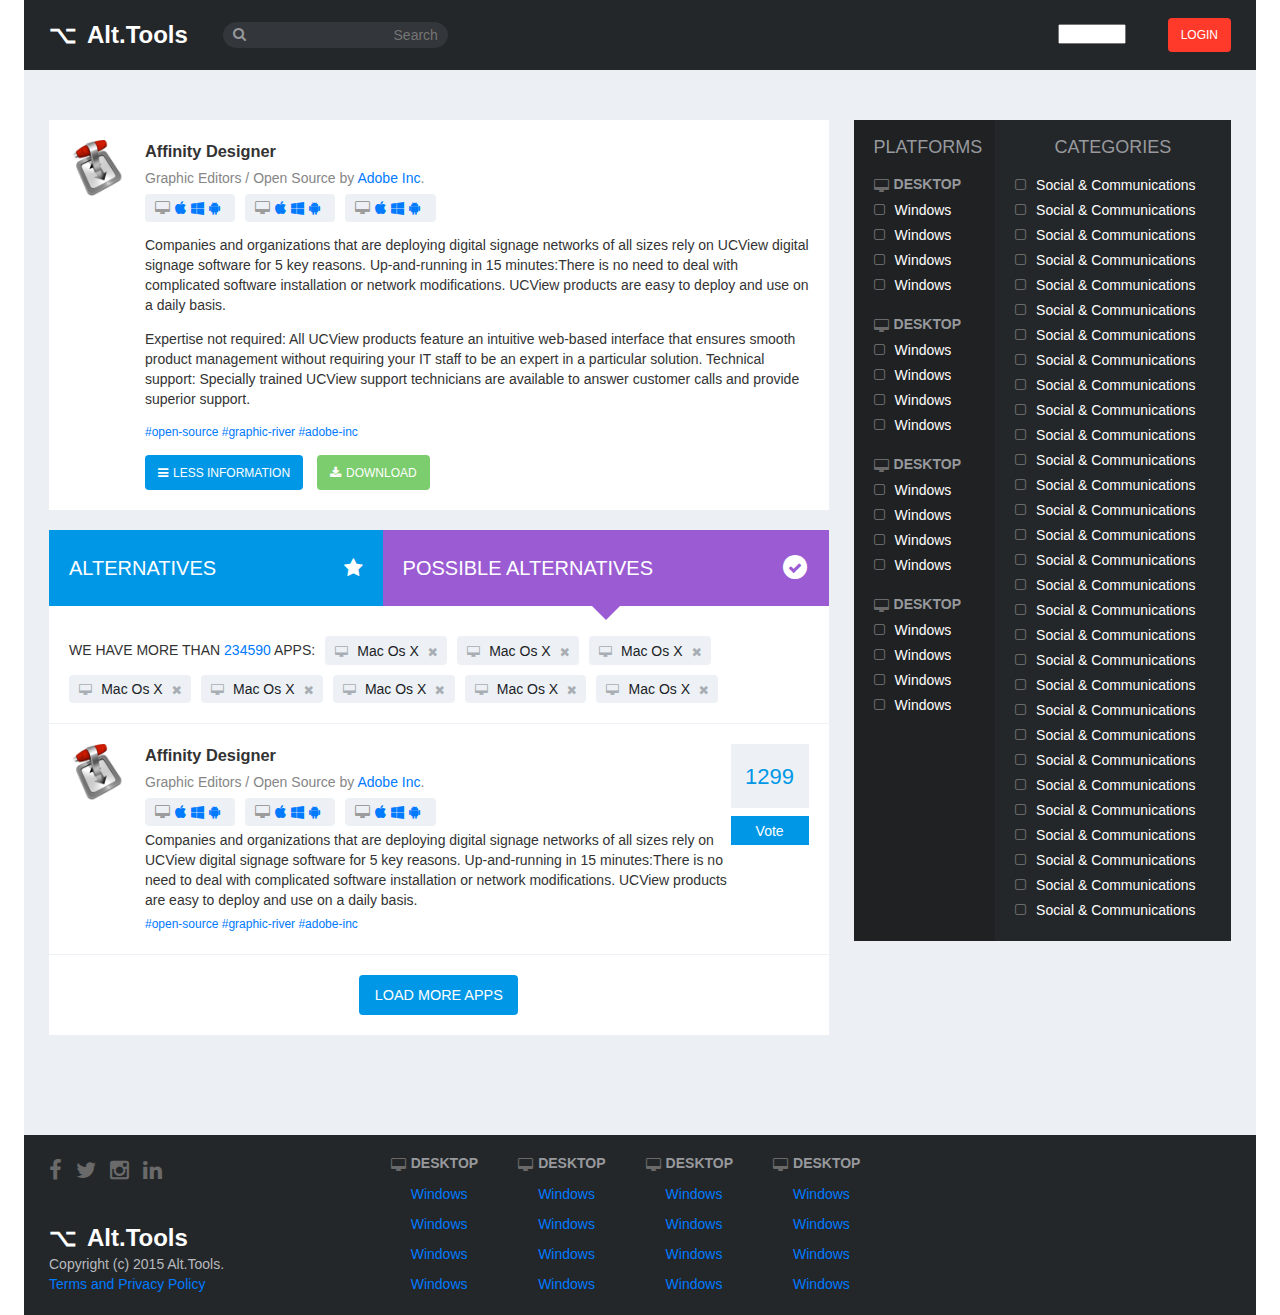
==== commit b2441b04: "add scripts" ====
--- a/detailed.html
+++ b/detailed.html
@@ -2,10 +2,8 @@
 <html lang="en">
   <head>
     <meta charset="UTF-8">
-    <title></title>
     <link rel="stylesheet" href="css/app.css">
-    <meta http-equiv="X-UA-Compatible" content="IE=edge">
-    <meta name="viewport" content="width=device-width, initial-scale=1, shrink-to-fit=no">
+    <meta name="viewport" content="width=device-width, initial-scale=1">
   </head>
   <body>
     <header class="container container--accent">
@@ -62,68 +60,89 @@
             </div>
             <div class="filter-aside filter-aside--detail">
               <div class="filter-aside__title">WE HAVE MORE THAN <a href="" class="filter-aside__count">234590</a> APPS:</div><span class="button-close"><i class="button-close__icon fa fa-desktop"></i><span class="button-close__title">Mac Os X</span><i class="button-close__icon fa fa-close"> </i></span><span class="button-close"><i class="button-close__icon fa fa-desktop"></i><span class="button-close__title">Mac Os X</span><i class="button-close__icon fa fa-close"> </i></span><span class="button-close"><i class="button-close__icon fa fa-desktop"></i><span class="button-close__title">Mac Os X</span><i class="button-close__icon fa fa-close"> </i></span><span class="button-close"><i class="button-close__icon fa fa-desktop"></i><span class="button-close__title">Mac Os X</span><i class="button-close__icon fa fa-close"> </i></span><span class="button-close"><i class="button-close__icon fa fa-desktop"></i><span class="button-close__title">Mac Os X</span><i class="button-close__icon fa fa-close"> </i></span><span class="button-close"><i class="button-close__icon fa fa-desktop"></i><span class="button-close__title">Mac Os X</span><i class="button-close__icon fa fa-close"> </i></span><span class="button-close"><i class="button-close__icon fa fa-desktop"></i><span class="button-close__title">Mac Os X</span><i class="button-close__icon fa fa-close"> </i></span><span class="button-close"><i class="button-close__icon fa fa-desktop"></i><span class="button-close__title">Mac Os X</span><i class="button-close__icon fa fa-close"> </i></span>
-              <div class="tabs-altr__content">
-                <div class="tabs-altr__panel">     </div>
+            </div>
+            <div class="tabs-altr__content">
+              <div class="tabs-altr__panel">     
+                <div class="apps-altr__item">
+                  <div class="app-preview app-preview--altr">
+                    <div class="app-preview__icon"><img src="./images/app-icon-1.png" alt=""></div>
+                    <div class="app-preview__content">
+                      <h3 class="app-preview__title">Affinity Designer</h3>
+                      <div class="app-preview__sections">Graphic Editors / Open Source by <a href="#">Adobe Inc</a>.</div>
+                      <div class="filter-icons"><span class="filter-icons__group"><span class="filter-icons__item fa fa-desktop"></span><span class="filter-icons__item filter-icons__item--active fa fa-apple"> </span><span class="filter-icons__item filter-icons__item--active fa fa-windows"></span><span class="filter-icons__item filter-icons__item--active fa fa-android"></span></span><span class="filter-icons__group"><span class="filter-icons__item fa fa-desktop"></span><span class="filter-icons__item filter-icons__item--active fa fa-apple"> </span><span class="filter-icons__item filter-icons__item--active fa fa-windows"></span><span class="filter-icons__item filter-icons__item--active fa fa-android"></span></span><span class="filter-icons__group"><span class="filter-icons__item fa fa-desktop"></span><span class="filter-icons__item filter-icons__item--active fa fa-apple"> </span><span class="filter-icons__item filter-icons__item--active fa fa-windows"></span><span class="filter-icons__item filter-icons__item--active fa fa-android"></span></span>
+                      </div>
+                      <div class="app-preview__desc">
+                                   
+                        Companies and organizations that are deploying digital signage networks of all sizes rely on UCView digital signage software for 5 key reasons.  Up-and-running in 15 minutes:There is no need to deal with complicated software installation or network modifications. UCView products are easy to deploy and use on a daily basis.
+                      </div>
+                      <div class="app-preview__tags"><a href="">#open-source </a><a href="">#graphic-river </a><a href="">#adobe-inc  </a></div>
+                    </div>
+                    <div class="app-vote">
+                      <div class="app-vote__count">1299</div>
+                      <div class="app-vote__button">Vote    </div>
+                    </div>
+                  </div>
+                </div>
+                <div class="apps-altr__item">
+                  <div class="app-preview app-preview--altr">
+                    <div class="app-preview__icon"><img src="./images/app-icon-1.png" alt=""></div>
+                    <div class="app-preview__content">
+                      <h3 class="app-preview__title">Affinity Designer</h3>
+                      <div class="app-preview__sections">Graphic Editors / Open Source by <a href="#">Adobe Inc</a>.</div>
+                      <div class="filter-icons"><span class="filter-icons__group"><span class="filter-icons__item fa fa-desktop"></span><span class="filter-icons__item filter-icons__item--active fa fa-apple"> </span><span class="filter-icons__item filter-icons__item--active fa fa-windows"></span><span class="filter-icons__item filter-icons__item--active fa fa-android"></span></span><span class="filter-icons__group"><span class="filter-icons__item fa fa-desktop"></span><span class="filter-icons__item filter-icons__item--active fa fa-apple"> </span><span class="filter-icons__item filter-icons__item--active fa fa-windows"></span><span class="filter-icons__item filter-icons__item--active fa fa-android"></span></span><span class="filter-icons__group"><span class="filter-icons__item fa fa-desktop"></span><span class="filter-icons__item filter-icons__item--active fa fa-apple"> </span><span class="filter-icons__item filter-icons__item--active fa fa-windows"></span><span class="filter-icons__item filter-icons__item--active fa fa-android"></span></span>
+                      </div>
+                      <div class="app-preview__desc">
+                                   
+                        Companies and organizations that are deploying digital signage networks of all sizes rely on UCView digital signage software for 5 key reasons.  Up-and-running in 15 minutes:There is no need to deal with complicated software installation or network modifications. UCView products are easy to deploy and use on a daily basis.
+                      </div>
+                      <div class="app-preview__tags"><a href="">#open-source </a><a href="">#graphic-river </a><a href="">#adobe-inc  </a></div>
+                    </div>
+                    <div class="app-vote">
+                      <div class="app-vote__count">1299</div>
+                      <div class="app-vote__button">Vote    </div>
+                    </div>
+                  </div>
+                </div>
+                <div class="apps-altr__item">
+                  <div class="app-preview app-preview--altr">
+                    <div class="app-preview__icon"><img src="./images/app-icon-1.png" alt=""></div>
+                    <div class="app-preview__content">
+                      <h3 class="app-preview__title">Affinity Designer</h3>
+                      <div class="app-preview__sections">Graphic Editors / Open Source by <a href="#">Adobe Inc</a>.</div>
+                      <div class="filter-icons"><span class="filter-icons__group"><span class="filter-icons__item fa fa-desktop"></span><span class="filter-icons__item filter-icons__item--active fa fa-apple"> </span><span class="filter-icons__item filter-icons__item--active fa fa-windows"></span><span class="filter-icons__item filter-icons__item--active fa fa-android"></span></span><span class="filter-icons__group"><span class="filter-icons__item fa fa-desktop"></span><span class="filter-icons__item filter-icons__item--active fa fa-apple"> </span><span class="filter-icons__item filter-icons__item--active fa fa-windows"></span><span class="filter-icons__item filter-icons__item--active fa fa-android"></span></span><span class="filter-icons__group"><span class="filter-icons__item fa fa-desktop"></span><span class="filter-icons__item filter-icons__item--active fa fa-apple"> </span><span class="filter-icons__item filter-icons__item--active fa fa-windows"></span><span class="filter-icons__item filter-icons__item--active fa fa-android"></span></span>
+                      </div>
+                      <div class="app-preview__desc">
+                                   
+                        Companies and organizations that are deploying digital signage networks of all sizes rely on UCView digital signage software for 5 key reasons.  Up-and-running in 15 minutes:There is no need to deal with complicated software installation or network modifications. UCView products are easy to deploy and use on a daily basis.
+                      </div>
+                      <div class="app-preview__tags"><a href="">#open-source </a><a href="">#graphic-river </a><a href="">#adobe-inc  </a></div>
+                    </div>
+                    <div class="app-vote">
+                      <div class="app-vote__count">1299</div>
+                      <div class="app-vote__button">Vote    </div>
+                    </div>
+                  </div>
+                </div>
               </div>
-            </div>
-            <div class="tabs-altr__content">
-              <div class="apps-altr__item">
-                <div class="app-preview app-preview--altr">
-                  <div class="app-preview__icon"><img src="./images/app-icon-1.png" alt=""></div>
-                  <div class="app-preview__content">
-                    <h3 class="app-preview__title">Affinity Designer</h3>
-                    <div class="app-preview__sections">Graphic Editors / Open Source by <a href="#">Adobe Inc</a>.</div>
-                    <div class="filter-icons"><span class="filter-icons__group"><span class="filter-icons__item fa fa-desktop"></span><span class="filter-icons__item filter-icons__item--active fa fa-apple"> </span><span class="filter-icons__item filter-icons__item--active fa fa-windows"></span><span class="filter-icons__item filter-icons__item--active fa fa-android"></span></span><span class="filter-icons__group"><span class="filter-icons__item fa fa-desktop"></span><span class="filter-icons__item filter-icons__item--active fa fa-apple"> </span><span class="filter-icons__item filter-icons__item--active fa fa-windows"></span><span class="filter-icons__item filter-icons__item--active fa fa-android"></span></span><span class="filter-icons__group"><span class="filter-icons__item fa fa-desktop"></span><span class="filter-icons__item filter-icons__item--active fa fa-apple"> </span><span class="filter-icons__item filter-icons__item--active fa fa-windows"></span><span class="filter-icons__item filter-icons__item--active fa fa-android"></span></span>
-                    </div>
-                    <div class="app-preview__desc">
-                                 
-                      Companies and organizations that are deploying digital signage networks of all sizes rely on UCView digital signage software for 5 key reasons.  Up-and-running in 15 minutes:There is no need to deal with complicated software installation or network modifications. UCView products are easy to deploy and use on a daily basis.
-                    </div>
-                    <div class="app-preview__tags"><a href="">#open-source </a><a href="">#graphic-river </a><a href="">#adobe-inc  </a></div>
-                  </div>
-                  <div class="app-vote">
-                    <div class="app-vote__count">1299</div>
-                    <div class="app-vote__button">Vote    </div>
-                  </div>
-                </div>
-              </div>
-              <div class="apps-altr__item">
-                <div class="app-preview app-preview--altr">
-                  <div class="app-preview__icon"><img src="./images/app-icon-1.png" alt=""></div>
-                  <div class="app-preview__content">
-                    <h3 class="app-preview__title">Affinity Designer</h3>
-                    <div class="app-preview__sections">Graphic Editors / Open Source by <a href="#">Adobe Inc</a>.</div>
-                    <div class="filter-icons"><span class="filter-icons__group"><span class="filter-icons__item fa fa-desktop"></span><span class="filter-icons__item filter-icons__item--active fa fa-apple"> </span><span class="filter-icons__item filter-icons__item--active fa fa-windows"></span><span class="filter-icons__item filter-icons__item--active fa fa-android"></span></span><span class="filter-icons__group"><span class="filter-icons__item fa fa-desktop"></span><span class="filter-icons__item filter-icons__item--active fa fa-apple"> </span><span class="filter-icons__item filter-icons__item--active fa fa-windows"></span><span class="filter-icons__item filter-icons__item--active fa fa-android"></span></span><span class="filter-icons__group"><span class="filter-icons__item fa fa-desktop"></span><span class="filter-icons__item filter-icons__item--active fa fa-apple"> </span><span class="filter-icons__item filter-icons__item--active fa fa-windows"></span><span class="filter-icons__item filter-icons__item--active fa fa-android"></span></span>
-                    </div>
-                    <div class="app-preview__desc">
-                                 
-                      Companies and organizations that are deploying digital signage networks of all sizes rely on UCView digital signage software for 5 key reasons.  Up-and-running in 15 minutes:There is no need to deal with complicated software installation or network modifications. UCView products are easy to deploy and use on a daily basis.
-                    </div>
-                    <div class="app-preview__tags"><a href="">#open-source </a><a href="">#graphic-river </a><a href="">#adobe-inc  </a></div>
-                  </div>
-                  <div class="app-vote">
-                    <div class="app-vote__count">1299</div>
-                    <div class="app-vote__button">Vote    </div>
-                  </div>
-                </div>
-              </div>
-              <div class="apps-altr__item">
-                <div class="app-preview app-preview--altr">
-                  <div class="app-preview__icon"><img src="./images/app-icon-1.png" alt=""></div>
-                  <div class="app-preview__content">
-                    <h3 class="app-preview__title">Affinity Designer</h3>
-                    <div class="app-preview__sections">Graphic Editors / Open Source by <a href="#">Adobe Inc</a>.</div>
-                    <div class="filter-icons"><span class="filter-icons__group"><span class="filter-icons__item fa fa-desktop"></span><span class="filter-icons__item filter-icons__item--active fa fa-apple"> </span><span class="filter-icons__item filter-icons__item--active fa fa-windows"></span><span class="filter-icons__item filter-icons__item--active fa fa-android"></span></span><span class="filter-icons__group"><span class="filter-icons__item fa fa-desktop"></span><span class="filter-icons__item filter-icons__item--active fa fa-apple"> </span><span class="filter-icons__item filter-icons__item--active fa fa-windows"></span><span class="filter-icons__item filter-icons__item--active fa fa-android"></span></span><span class="filter-icons__group"><span class="filter-icons__item fa fa-desktop"></span><span class="filter-icons__item filter-icons__item--active fa fa-apple"> </span><span class="filter-icons__item filter-icons__item--active fa fa-windows"></span><span class="filter-icons__item filter-icons__item--active fa fa-android"></span></span>
-                    </div>
-                    <div class="app-preview__desc">
-                                 
-                      Companies and organizations that are deploying digital signage networks of all sizes rely on UCView digital signage software for 5 key reasons.  Up-and-running in 15 minutes:There is no need to deal with complicated software installation or network modifications. UCView products are easy to deploy and use on a daily basis.
-                    </div>
-                    <div class="app-preview__tags"><a href="">#open-source </a><a href="">#graphic-river </a><a href="">#adobe-inc  </a></div>
-                  </div>
-                  <div class="app-vote">
-                    <div class="app-vote__count">1299</div>
-                    <div class="app-vote__button">Vote    </div>
+              <div class="tabs-altr__panel">     
+                <div class="apps-altr__item">
+                  <div class="app-preview app-preview--altr">
+                    <div class="app-preview__icon"><img src="./images/app-icon-1.png" alt=""></div>
+                    <div class="app-preview__content">
+                      <h3 class="app-preview__title">Affinity Designer</h3>
+                      <div class="app-preview__sections">Graphic Editors / Open Source by <a href="#">Adobe Inc</a>.</div>
+                      <div class="filter-icons"><span class="filter-icons__group"><span class="filter-icons__item fa fa-desktop"></span><span class="filter-icons__item filter-icons__item--active fa fa-apple"> </span><span class="filter-icons__item filter-icons__item--active fa fa-windows"></span><span class="filter-icons__item filter-icons__item--active fa fa-android"></span></span><span class="filter-icons__group"><span class="filter-icons__item fa fa-desktop"></span><span class="filter-icons__item filter-icons__item--active fa fa-apple"> </span><span class="filter-icons__item filter-icons__item--active fa fa-windows"></span><span class="filter-icons__item filter-icons__item--active fa fa-android"></span></span><span class="filter-icons__group"><span class="filter-icons__item fa fa-desktop"></span><span class="filter-icons__item filter-icons__item--active fa fa-apple"> </span><span class="filter-icons__item filter-icons__item--active fa fa-windows"></span><span class="filter-icons__item filter-icons__item--active fa fa-android"></span></span>
+                      </div>
+                      <div class="app-preview__desc">
+                                   
+                        Companies and organizations that are deploying digital signage networks of all sizes rely on UCView digital signage software for 5 key reasons.  Up-and-running in 15 minutes:There is no need to deal with complicated software installation or network modifications. UCView products are easy to deploy and use on a daily basis.
+                      </div>
+                      <div class="app-preview__tags"><a href="">#open-source </a><a href="">#graphic-river </a><a href="">#adobe-inc  </a></div>
+                    </div>
+                    <div class="app-vote">
+                      <div class="app-vote__count">1299</div>
+                      <div class="app-vote__button">Vote    </div>
+                    </div>
                   </div>
                 </div>
               </div>
@@ -481,5 +500,6 @@
         </div>
       </div>
     </footer>
+    <script src="app.js"></script>
   </body>
 </html>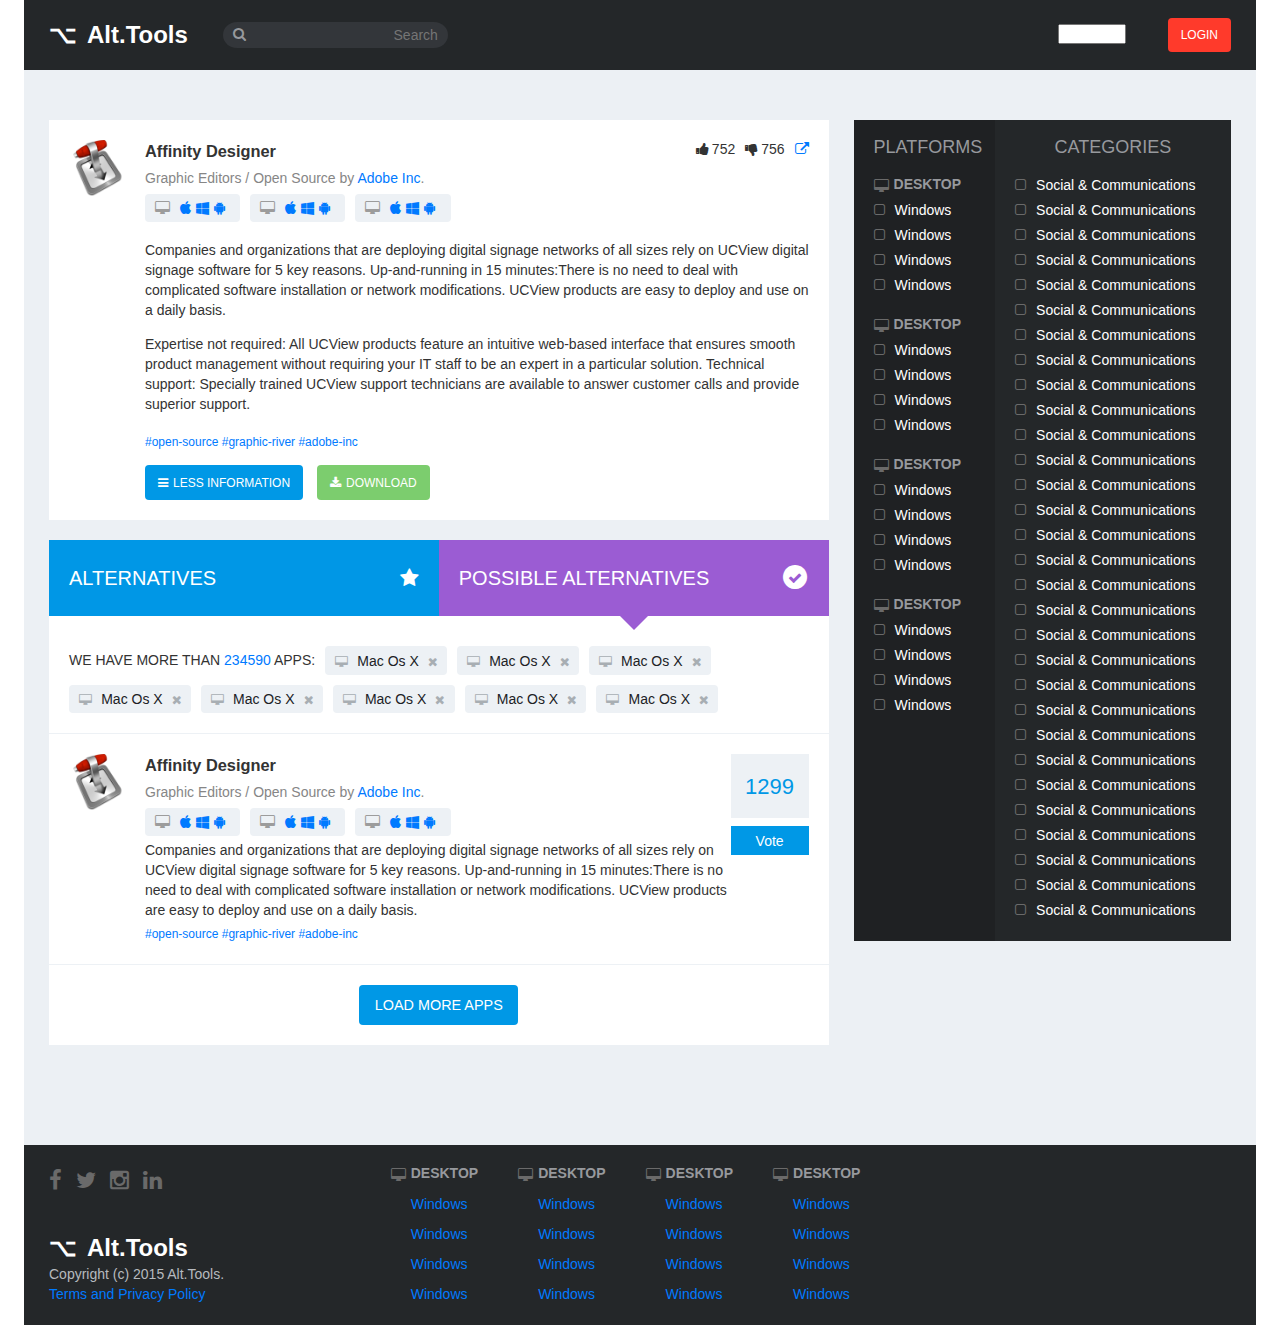
==== commit cc41a67c: "add same styles" ====
--- a/detailed.html
+++ b/detailed.html
@@ -31,12 +31,18 @@
       <div class="apps">
         <div class="apps__main">
           <div class="app-detail">
-            <div class="app-preview app-preview--detail">
-              <div class="app-preview__icon"><img src="./images/app-icon-1.png" alt=""></div>
+            <div class="app-preview app-preview--user-stts app-preview--detail">
+              <div class="app-preview__icon"><img src="./static/images/app-icon-1.png" alt=""></div>
               <div class="app-preview__content">
-                <h3 class="app-preview__title">Affinity Designer</h3>
-                <div class="app-preview__sections">Graphic Editors / Open Source by <a href="#">Adobe Inc</a>.</div>
-                <div class="filter-icons"><span class="filter-icons__group"><span class="filter-icons__item fa fa-desktop"></span><span class="filter-icons__item filter-icons__item--active fa fa-apple"> </span><span class="filter-icons__item filter-icons__item--active fa fa-windows"></span><span class="filter-icons__item filter-icons__item--active fa fa-android"></span></span><span class="filter-icons__group"><span class="filter-icons__item fa fa-desktop"></span><span class="filter-icons__item filter-icons__item--active fa fa-apple"> </span><span class="filter-icons__item filter-icons__item--active fa fa-windows"></span><span class="filter-icons__item filter-icons__item--active fa fa-android"></span></span><span class="filter-icons__group"><span class="filter-icons__item fa fa-desktop"></span><span class="filter-icons__item filter-icons__item--active fa fa-apple"> </span><span class="filter-icons__item filter-icons__item--active fa fa-windows"></span><span class="filter-icons__item filter-icons__item--active fa fa-android"></span></span>
+                <div class="app-preview__head">   
+                  <h3 class="app-preview__title">Affinity Designer</h3>
+                  <div class="app-preview__sections">Graphic Editors / Open Source by <a href="#">Adobe Inc</a>.</div>
+                </div>
+                <div class="app-preview__user-stts">
+                  <div class="app-preview__like"><span class="fa fa-thumbs-up"> </span><span>752</span></div>
+                  <div class="app-preview__like app-preview__like--dislike"><span class="fa fa-thumbs-down"> </span><span>756</span></div><a class="app-preview__external-link"><span class="fa fa-external-link"> </span></a>
+                </div>
+                <div class="filter-icons"><span class="filter-icons__group"><span class="filter-icons__item filter-icons__item--type fa fa-desktop"></span><span class="filter-icons__item fa fa-apple"> </span><span class="filter-icons__item fa fa-windows"></span><span class="filter-icons__item fa fa-android"></span></span><span class="filter-icons__group"><span class="filter-icons__item filter-icons__item--type fa fa-desktop"></span><span class="filter-icons__item fa fa-apple"> </span><span class="filter-icons__item fa fa-windows"></span><span class="filter-icons__item fa fa-android"></span></span><span class="filter-icons__group"><span class="filter-icons__item filter-icons__item--type fa fa-desktop"></span><span class="filter-icons__item fa fa-apple"> </span><span class="filter-icons__item fa fa-windows"></span><span class="filter-icons__item fa fa-android"></span></span>
                 </div>
                 <div class="app-preview__desc">
                   <p>Companies and organizations that are deploying digital signage networks of all sizes rely on UCView digital signage software for 5 key reasons.  Up-and-running in 15 minutes:There is no need to deal with complicated software installation or network modifications. UCView products are easy to deploy and use on a daily basis.</p>
@@ -65,11 +71,11 @@
               <div class="tabs-altr__panel">     
                 <div class="apps-altr__item">
                   <div class="app-preview app-preview--altr">
-                    <div class="app-preview__icon"><img src="./images/app-icon-1.png" alt=""></div>
+                    <div class="app-preview__icon"><img src="./static/images/app-icon-1.png" alt=""></div>
                     <div class="app-preview__content">
                       <h3 class="app-preview__title">Affinity Designer</h3>
                       <div class="app-preview__sections">Graphic Editors / Open Source by <a href="#">Adobe Inc</a>.</div>
-                      <div class="filter-icons"><span class="filter-icons__group"><span class="filter-icons__item fa fa-desktop"></span><span class="filter-icons__item filter-icons__item--active fa fa-apple"> </span><span class="filter-icons__item filter-icons__item--active fa fa-windows"></span><span class="filter-icons__item filter-icons__item--active fa fa-android"></span></span><span class="filter-icons__group"><span class="filter-icons__item fa fa-desktop"></span><span class="filter-icons__item filter-icons__item--active fa fa-apple"> </span><span class="filter-icons__item filter-icons__item--active fa fa-windows"></span><span class="filter-icons__item filter-icons__item--active fa fa-android"></span></span><span class="filter-icons__group"><span class="filter-icons__item fa fa-desktop"></span><span class="filter-icons__item filter-icons__item--active fa fa-apple"> </span><span class="filter-icons__item filter-icons__item--active fa fa-windows"></span><span class="filter-icons__item filter-icons__item--active fa fa-android"></span></span>
+                      <div class="filter-icons"><span class="filter-icons__group"><span class="filter-icons__item filter-icons__item--type fa fa-desktop"></span><span class="filter-icons__item fa fa-apple"> </span><span class="filter-icons__item fa fa-windows"></span><span class="filter-icons__item fa fa-android"></span></span><span class="filter-icons__group"><span class="filter-icons__item filter-icons__item--type fa fa-desktop"></span><span class="filter-icons__item fa fa-apple"> </span><span class="filter-icons__item fa fa-windows"></span><span class="filter-icons__item fa fa-android"></span></span><span class="filter-icons__group"><span class="filter-icons__item filter-icons__item--type fa fa-desktop"></span><span class="filter-icons__item fa fa-apple"> </span><span class="filter-icons__item fa fa-windows"></span><span class="filter-icons__item fa fa-android"></span></span>
                       </div>
                       <div class="app-preview__desc">
                                    
@@ -85,11 +91,11 @@
                 </div>
                 <div class="apps-altr__item">
                   <div class="app-preview app-preview--altr">
-                    <div class="app-preview__icon"><img src="./images/app-icon-1.png" alt=""></div>
+                    <div class="app-preview__icon"><img src="./static/images/app-icon-1.png" alt=""></div>
                     <div class="app-preview__content">
                       <h3 class="app-preview__title">Affinity Designer</h3>
                       <div class="app-preview__sections">Graphic Editors / Open Source by <a href="#">Adobe Inc</a>.</div>
-                      <div class="filter-icons"><span class="filter-icons__group"><span class="filter-icons__item fa fa-desktop"></span><span class="filter-icons__item filter-icons__item--active fa fa-apple"> </span><span class="filter-icons__item filter-icons__item--active fa fa-windows"></span><span class="filter-icons__item filter-icons__item--active fa fa-android"></span></span><span class="filter-icons__group"><span class="filter-icons__item fa fa-desktop"></span><span class="filter-icons__item filter-icons__item--active fa fa-apple"> </span><span class="filter-icons__item filter-icons__item--active fa fa-windows"></span><span class="filter-icons__item filter-icons__item--active fa fa-android"></span></span><span class="filter-icons__group"><span class="filter-icons__item fa fa-desktop"></span><span class="filter-icons__item filter-icons__item--active fa fa-apple"> </span><span class="filter-icons__item filter-icons__item--active fa fa-windows"></span><span class="filter-icons__item filter-icons__item--active fa fa-android"></span></span>
+                      <div class="filter-icons"><span class="filter-icons__group"><span class="filter-icons__item filter-icons__item--type fa fa-desktop"></span><span class="filter-icons__item fa fa-apple"> </span><span class="filter-icons__item fa fa-windows"></span><span class="filter-icons__item fa fa-android"></span></span><span class="filter-icons__group"><span class="filter-icons__item filter-icons__item--type fa fa-desktop"></span><span class="filter-icons__item fa fa-apple"> </span><span class="filter-icons__item fa fa-windows"></span><span class="filter-icons__item fa fa-android"></span></span><span class="filter-icons__group"><span class="filter-icons__item filter-icons__item--type fa fa-desktop"></span><span class="filter-icons__item fa fa-apple"> </span><span class="filter-icons__item fa fa-windows"></span><span class="filter-icons__item fa fa-android"></span></span>
                       </div>
                       <div class="app-preview__desc">
                                    
@@ -105,11 +111,11 @@
                 </div>
                 <div class="apps-altr__item">
                   <div class="app-preview app-preview--altr">
-                    <div class="app-preview__icon"><img src="./images/app-icon-1.png" alt=""></div>
+                    <div class="app-preview__icon"><img src="./static/images/app-icon-1.png" alt=""></div>
                     <div class="app-preview__content">
                       <h3 class="app-preview__title">Affinity Designer</h3>
                       <div class="app-preview__sections">Graphic Editors / Open Source by <a href="#">Adobe Inc</a>.</div>
-                      <div class="filter-icons"><span class="filter-icons__group"><span class="filter-icons__item fa fa-desktop"></span><span class="filter-icons__item filter-icons__item--active fa fa-apple"> </span><span class="filter-icons__item filter-icons__item--active fa fa-windows"></span><span class="filter-icons__item filter-icons__item--active fa fa-android"></span></span><span class="filter-icons__group"><span class="filter-icons__item fa fa-desktop"></span><span class="filter-icons__item filter-icons__item--active fa fa-apple"> </span><span class="filter-icons__item filter-icons__item--active fa fa-windows"></span><span class="filter-icons__item filter-icons__item--active fa fa-android"></span></span><span class="filter-icons__group"><span class="filter-icons__item fa fa-desktop"></span><span class="filter-icons__item filter-icons__item--active fa fa-apple"> </span><span class="filter-icons__item filter-icons__item--active fa fa-windows"></span><span class="filter-icons__item filter-icons__item--active fa fa-android"></span></span>
+                      <div class="filter-icons"><span class="filter-icons__group"><span class="filter-icons__item filter-icons__item--type fa fa-desktop"></span><span class="filter-icons__item fa fa-apple"> </span><span class="filter-icons__item fa fa-windows"></span><span class="filter-icons__item fa fa-android"></span></span><span class="filter-icons__group"><span class="filter-icons__item filter-icons__item--type fa fa-desktop"></span><span class="filter-icons__item fa fa-apple"> </span><span class="filter-icons__item fa fa-windows"></span><span class="filter-icons__item fa fa-android"></span></span><span class="filter-icons__group"><span class="filter-icons__item filter-icons__item--type fa fa-desktop"></span><span class="filter-icons__item fa fa-apple"> </span><span class="filter-icons__item fa fa-windows"></span><span class="filter-icons__item fa fa-android"></span></span>
                       </div>
                       <div class="app-preview__desc">
                                    
@@ -127,11 +133,11 @@
               <div class="tabs-altr__panel">     
                 <div class="apps-altr__item">
                   <div class="app-preview app-preview--altr">
-                    <div class="app-preview__icon"><img src="./images/app-icon-1.png" alt=""></div>
+                    <div class="app-preview__icon"><img src="./static/images/app-icon-1.png" alt=""></div>
                     <div class="app-preview__content">
                       <h3 class="app-preview__title">Affinity Designer</h3>
                       <div class="app-preview__sections">Graphic Editors / Open Source by <a href="#">Adobe Inc</a>.</div>
-                      <div class="filter-icons"><span class="filter-icons__group"><span class="filter-icons__item fa fa-desktop"></span><span class="filter-icons__item filter-icons__item--active fa fa-apple"> </span><span class="filter-icons__item filter-icons__item--active fa fa-windows"></span><span class="filter-icons__item filter-icons__item--active fa fa-android"></span></span><span class="filter-icons__group"><span class="filter-icons__item fa fa-desktop"></span><span class="filter-icons__item filter-icons__item--active fa fa-apple"> </span><span class="filter-icons__item filter-icons__item--active fa fa-windows"></span><span class="filter-icons__item filter-icons__item--active fa fa-android"></span></span><span class="filter-icons__group"><span class="filter-icons__item fa fa-desktop"></span><span class="filter-icons__item filter-icons__item--active fa fa-apple"> </span><span class="filter-icons__item filter-icons__item--active fa fa-windows"></span><span class="filter-icons__item filter-icons__item--active fa fa-android"></span></span>
+                      <div class="filter-icons"><span class="filter-icons__group"><span class="filter-icons__item filter-icons__item--type fa fa-desktop"></span><span class="filter-icons__item fa fa-apple"> </span><span class="filter-icons__item fa fa-windows"></span><span class="filter-icons__item fa fa-android"></span></span><span class="filter-icons__group"><span class="filter-icons__item filter-icons__item--type fa fa-desktop"></span><span class="filter-icons__item fa fa-apple"> </span><span class="filter-icons__item fa fa-windows"></span><span class="filter-icons__item fa fa-android"></span></span><span class="filter-icons__group"><span class="filter-icons__item filter-icons__item--type fa fa-desktop"></span><span class="filter-icons__item fa fa-apple"> </span><span class="filter-icons__item fa fa-windows"></span><span class="filter-icons__item fa fa-android"></span></span>
                       </div>
                       <div class="app-preview__desc">
                                    
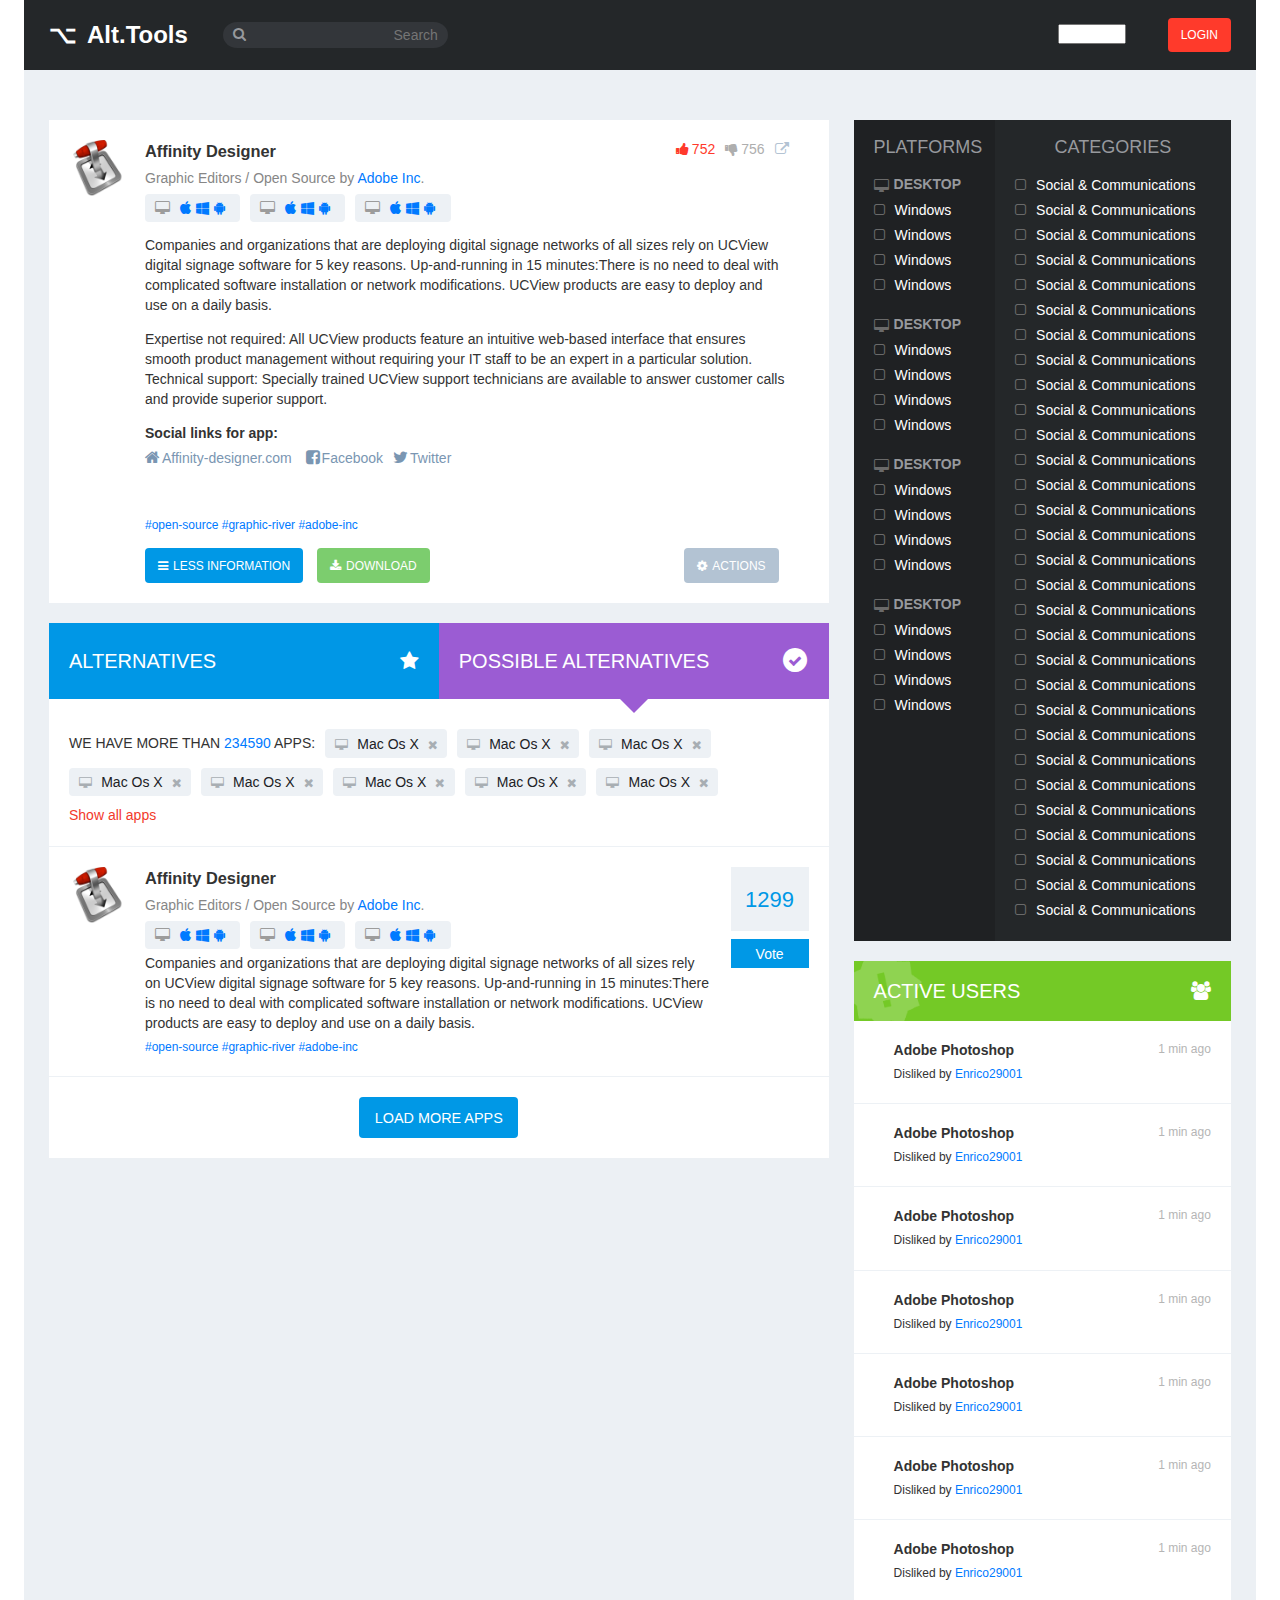
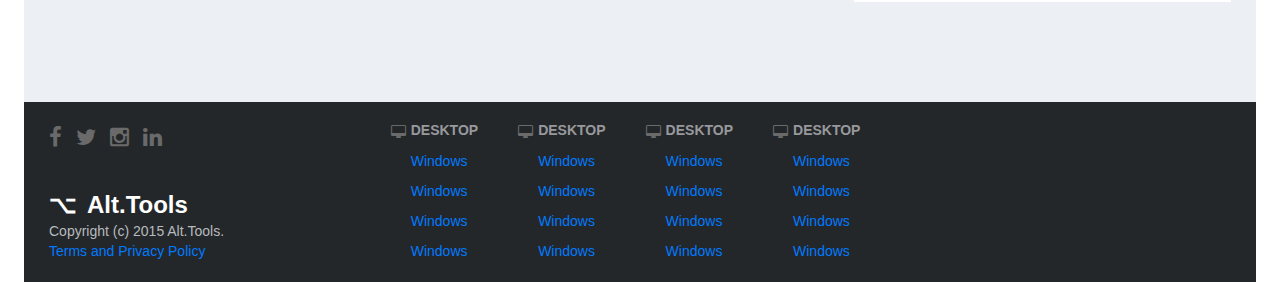
==== commit 9ad7128e: "progress styling layout" ====
--- a/detailed.html
+++ b/detailed.html
@@ -31,17 +31,17 @@
       <div class="apps">
         <div class="apps__main">
           <div class="app-detail">
-            <div class="app-preview app-preview--user-stts app-preview--detail">
+            <div class="app-preview app-preview--detail">
               <div class="app-preview__icon"><img src="./static/images/app-icon-1.png" alt=""></div>
               <div class="app-preview__content">
                 <div class="app-preview__head">   
                   <h3 class="app-preview__title">Affinity Designer</h3>
-                  <div class="app-preview__sections">Graphic Editors / Open Source by <a href="#">Adobe Inc</a>.</div>
-                </div>
-                <div class="app-preview__user-stts">
-                  <div class="app-preview__like"><span class="fa fa-thumbs-up"> </span><span>752</span></div>
-                  <div class="app-preview__like app-preview__like--dislike"><span class="fa fa-thumbs-down"> </span><span>756</span></div><a class="app-preview__external-link"><span class="fa fa-external-link"> </span></a>
-                </div>
+                  <div class="app-preview__user-stts">
+                    <div class="app-preview__like"><span class="fa fa-thumbs-up"> </span><span>752</span></div>
+                    <div class="app-preview__like app-preview__like--dislike"><span class="fa fa-thumbs-down"> </span><span>756</span></div><a class="app-preview__external-link"><span class="fa fa-external-link">        </span></a>
+                  </div>
+                </div>
+                <div class="app-preview__sections">Graphic Editors / Open Source by <a href="#">Adobe Inc</a>. </div>
                 <div class="filter-icons"><span class="filter-icons__group"><span class="filter-icons__item filter-icons__item--type fa fa-desktop"></span><span class="filter-icons__item fa fa-apple"> </span><span class="filter-icons__item fa fa-windows"></span><span class="filter-icons__item fa fa-android"></span></span><span class="filter-icons__group"><span class="filter-icons__item filter-icons__item--type fa fa-desktop"></span><span class="filter-icons__item fa fa-apple"> </span><span class="filter-icons__item fa fa-windows"></span><span class="filter-icons__item fa fa-android"></span></span><span class="filter-icons__group"><span class="filter-icons__item filter-icons__item--type fa fa-desktop"></span><span class="filter-icons__item fa fa-apple"> </span><span class="filter-icons__item fa fa-windows"></span><span class="filter-icons__item fa fa-android"></span></span>
                 </div>
                 <div class="app-preview__desc">
@@ -51,10 +51,15 @@
                     Expertise not required: All UCView products feature an intuitive web-based interface that ensures smooth product management without requiring your IT staff to be an expert in a particular solution. Technical support: Specially trained UCView support technicians are available to answer customer calls and provide superior support.
                   </p>
                 </div>
+                <h4 class="app-preview__title">Social links for app:</h4>
+                <div class="app-preview__social-links"><a href=""> <span class="fa fa-home"> </span>Affinity-designer.com</a><a href=""> <span class="fa fa-facebook-square"></span>Facebook</a><a href=""><span class="fa fa-twitter"></span>Twitter             </a></div>
+                <div class="app-preview__images"><a href=""> <img src="http://placehold.it/97x97" alt=""></a><a href=""> <img src="http://placehold.it/97x97" alt=""></a><a href=""> <img src="http://placehold.it/97x97" alt=""></a><a href=""> <img src="http://placehold.it/97x97" alt=""></a>
+                </div>
                 <div class="app-preview__tags"><a href="">#open-source </a><a href="">#graphic-river </a><a href="">#adobe-inc</a></div>
                 <div class="app-preview__buttons">
                   <div class="button button--small button--info"> <i class="button__left-icon fa fa-bars"></i>Less information     </div>
-                  <div class="button button--small button--success"><i class="button__left-icon fa fa-download"></i>Download     </div>
+                  <div class="button button--small button--success"><i class="button__left-icon fa fa-download"></i>Download </div>
+                  <div class="button button--small button--actions"><i class="button__left-icon fa fa-cog"></i>Actions       </div>
                 </div>
               </div>
             </div>
@@ -66,6 +71,7 @@
             </div>
             <div class="filter-aside filter-aside--detail">
               <div class="filter-aside__title">WE HAVE MORE THAN <a href="" class="filter-aside__count">234590</a> APPS:</div><span class="button-close"><i class="button-close__icon fa fa-desktop"></i><span class="button-close__title">Mac Os X</span><i class="button-close__icon fa fa-close"> </i></span><span class="button-close"><i class="button-close__icon fa fa-desktop"></i><span class="button-close__title">Mac Os X</span><i class="button-close__icon fa fa-close"> </i></span><span class="button-close"><i class="button-close__icon fa fa-desktop"></i><span class="button-close__title">Mac Os X</span><i class="button-close__icon fa fa-close"> </i></span><span class="button-close"><i class="button-close__icon fa fa-desktop"></i><span class="button-close__title">Mac Os X</span><i class="button-close__icon fa fa-close"> </i></span><span class="button-close"><i class="button-close__icon fa fa-desktop"></i><span class="button-close__title">Mac Os X</span><i class="button-close__icon fa fa-close"> </i></span><span class="button-close"><i class="button-close__icon fa fa-desktop"></i><span class="button-close__title">Mac Os X</span><i class="button-close__icon fa fa-close"> </i></span><span class="button-close"><i class="button-close__icon fa fa-desktop"></i><span class="button-close__title">Mac Os X</span><i class="button-close__icon fa fa-close"> </i></span><span class="button-close"><i class="button-close__icon fa fa-desktop"></i><span class="button-close__title">Mac Os X</span><i class="button-close__icon fa fa-close"> </i></span>
+              <div class="filter-aside__show-more"><a>Show all apps    </a></div>
             </div>
             <div class="tabs-altr__content">
               <div class="tabs-altr__panel">     
@@ -168,25 +174,25 @@
                   <div class="filter__checkbox">
                     <div class="checkbox">
                       <input type="checkbox" id="id00">
-                      <label for="id00">Windows                         </label>
+                      <label for="id00">Windows</label>
                     </div>
                   </div>
                   <div class="filter__checkbox">
                     <div class="checkbox">
                       <input type="checkbox" id="id01">
-                      <label for="id01">Windows                         </label>
+                      <label for="id01">Windows</label>
                     </div>
                   </div>
                   <div class="filter__checkbox">
                     <div class="checkbox">
                       <input type="checkbox" id="id02">
-                      <label for="id02">Windows                         </label>
+                      <label for="id02">Windows</label>
                     </div>
                   </div>
                   <div class="filter__checkbox">
                     <div class="checkbox">
                       <input type="checkbox" id="id03">
-                      <label for="id03">Windows                         </label>
+                      <label for="id03">Windows</label>
                     </div>
                   </div>
                 </div>
@@ -195,25 +201,25 @@
                   <div class="filter__checkbox">
                     <div class="checkbox">
                       <input type="checkbox" id="id10">
-                      <label for="id10">Windows                         </label>
+                      <label for="id10">Windows</label>
                     </div>
                   </div>
                   <div class="filter__checkbox">
                     <div class="checkbox">
                       <input type="checkbox" id="id11">
-                      <label for="id11">Windows                         </label>
+                      <label for="id11">Windows</label>
                     </div>
                   </div>
                   <div class="filter__checkbox">
                     <div class="checkbox">
                       <input type="checkbox" id="id12">
-                      <label for="id12">Windows                         </label>
+                      <label for="id12">Windows</label>
                     </div>
                   </div>
                   <div class="filter__checkbox">
                     <div class="checkbox">
                       <input type="checkbox" id="id13">
-                      <label for="id13">Windows                         </label>
+                      <label for="id13">Windows</label>
                     </div>
                   </div>
                 </div>
@@ -222,25 +228,25 @@
                   <div class="filter__checkbox">
                     <div class="checkbox">
                       <input type="checkbox" id="id20">
-                      <label for="id20">Windows                         </label>
+                      <label for="id20">Windows</label>
                     </div>
                   </div>
                   <div class="filter__checkbox">
                     <div class="checkbox">
                       <input type="checkbox" id="id21">
-                      <label for="id21">Windows                         </label>
+                      <label for="id21">Windows</label>
                     </div>
                   </div>
                   <div class="filter__checkbox">
                     <div class="checkbox">
                       <input type="checkbox" id="id22">
-                      <label for="id22">Windows                         </label>
+                      <label for="id22">Windows</label>
                     </div>
                   </div>
                   <div class="filter__checkbox">
                     <div class="checkbox">
                       <input type="checkbox" id="id23">
-                      <label for="id23">Windows                         </label>
+                      <label for="id23">Windows</label>
                     </div>
                   </div>
                 </div>
@@ -249,25 +255,25 @@
                   <div class="filter__checkbox">
                     <div class="checkbox">
                       <input type="checkbox" id="id30">
-                      <label for="id30">Windows                         </label>
+                      <label for="id30">Windows</label>
                     </div>
                   </div>
                   <div class="filter__checkbox">
                     <div class="checkbox">
                       <input type="checkbox" id="id31">
-                      <label for="id31">Windows                         </label>
+                      <label for="id31">Windows</label>
                     </div>
                   </div>
                   <div class="filter__checkbox">
                     <div class="checkbox">
                       <input type="checkbox" id="id32">
-                      <label for="id32">Windows                         </label>
+                      <label for="id32">Windows</label>
                     </div>
                   </div>
                   <div class="filter__checkbox">
                     <div class="checkbox">
                       <input type="checkbox" id="id33">
-                      <label for="id33">Windows                         </label>
+                      <label for="id33">Windows</label>
                     </div>
                   </div>
                 </div>
@@ -279,183 +285,246 @@
                 <div class="filter__checkbox">
                   <div class="checkbox">
                     <input type="checkbox" id="id40">
-                    <label for="id40">Social & Communications   </label>
+                    <label for="id40">Social & Communications </label>
                   </div>
                 </div>
                 <div class="filter__checkbox">
                   <div class="checkbox">
                     <input type="checkbox" id="id41">
-                    <label for="id41">Social & Communications   </label>
+                    <label for="id41">Social & Communications </label>
                   </div>
                 </div>
                 <div class="filter__checkbox">
                   <div class="checkbox">
                     <input type="checkbox" id="id42">
-                    <label for="id42">Social & Communications   </label>
+                    <label for="id42">Social & Communications </label>
                   </div>
                 </div>
                 <div class="filter__checkbox">
                   <div class="checkbox">
                     <input type="checkbox" id="id43">
-                    <label for="id43">Social & Communications   </label>
+                    <label for="id43">Social & Communications </label>
                   </div>
                 </div>
                 <div class="filter__checkbox">
                   <div class="checkbox">
                     <input type="checkbox" id="id44">
-                    <label for="id44">Social & Communications   </label>
+                    <label for="id44">Social & Communications </label>
                   </div>
                 </div>
                 <div class="filter__checkbox">
                   <div class="checkbox">
                     <input type="checkbox" id="id45">
-                    <label for="id45">Social & Communications   </label>
+                    <label for="id45">Social & Communications </label>
                   </div>
                 </div>
                 <div class="filter__checkbox">
                   <div class="checkbox">
                     <input type="checkbox" id="id46">
-                    <label for="id46">Social & Communications   </label>
+                    <label for="id46">Social & Communications </label>
                   </div>
                 </div>
                 <div class="filter__checkbox">
                   <div class="checkbox">
                     <input type="checkbox" id="id47">
-                    <label for="id47">Social & Communications   </label>
+                    <label for="id47">Social & Communications </label>
                   </div>
                 </div>
                 <div class="filter__checkbox">
                   <div class="checkbox">
                     <input type="checkbox" id="id48">
-                    <label for="id48">Social & Communications   </label>
+                    <label for="id48">Social & Communications </label>
                   </div>
                 </div>
                 <div class="filter__checkbox">
                   <div class="checkbox">
                     <input type="checkbox" id="id49">
-                    <label for="id49">Social & Communications   </label>
+                    <label for="id49">Social & Communications </label>
                   </div>
                 </div>
                 <div class="filter__checkbox">
                   <div class="checkbox">
                     <input type="checkbox" id="id410">
-                    <label for="id410">Social & Communications   </label>
+                    <label for="id410">Social & Communications </label>
                   </div>
                 </div>
                 <div class="filter__checkbox">
                   <div class="checkbox">
                     <input type="checkbox" id="id411">
-                    <label for="id411">Social & Communications   </label>
+                    <label for="id411">Social & Communications </label>
                   </div>
                 </div>
                 <div class="filter__checkbox">
                   <div class="checkbox">
                     <input type="checkbox" id="id412">
-                    <label for="id412">Social & Communications   </label>
+                    <label for="id412">Social & Communications </label>
                   </div>
                 </div>
                 <div class="filter__checkbox">
                   <div class="checkbox">
                     <input type="checkbox" id="id413">
-                    <label for="id413">Social & Communications   </label>
+                    <label for="id413">Social & Communications </label>
                   </div>
                 </div>
                 <div class="filter__checkbox">
                   <div class="checkbox">
                     <input type="checkbox" id="id414">
-                    <label for="id414">Social & Communications   </label>
+                    <label for="id414">Social & Communications </label>
                   </div>
                 </div>
                 <div class="filter__checkbox">
                   <div class="checkbox">
                     <input type="checkbox" id="id415">
-                    <label for="id415">Social & Communications   </label>
+                    <label for="id415">Social & Communications </label>
                   </div>
                 </div>
                 <div class="filter__checkbox">
                   <div class="checkbox">
                     <input type="checkbox" id="id416">
-                    <label for="id416">Social & Communications   </label>
+                    <label for="id416">Social & Communications </label>
                   </div>
                 </div>
                 <div class="filter__checkbox">
                   <div class="checkbox">
                     <input type="checkbox" id="id417">
-                    <label for="id417">Social & Communications   </label>
+                    <label for="id417">Social & Communications </label>
                   </div>
                 </div>
                 <div class="filter__checkbox">
                   <div class="checkbox">
                     <input type="checkbox" id="id418">
-                    <label for="id418">Social & Communications   </label>
+                    <label for="id418">Social & Communications </label>
                   </div>
                 </div>
                 <div class="filter__checkbox">
                   <div class="checkbox">
                     <input type="checkbox" id="id419">
-                    <label for="id419">Social & Communications   </label>
+                    <label for="id419">Social & Communications </label>
                   </div>
                 </div>
                 <div class="filter__checkbox">
                   <div class="checkbox">
                     <input type="checkbox" id="id420">
-                    <label for="id420">Social & Communications   </label>
+                    <label for="id420">Social & Communications </label>
                   </div>
                 </div>
                 <div class="filter__checkbox">
                   <div class="checkbox">
                     <input type="checkbox" id="id421">
-                    <label for="id421">Social & Communications   </label>
+                    <label for="id421">Social & Communications </label>
                   </div>
                 </div>
                 <div class="filter__checkbox">
                   <div class="checkbox">
                     <input type="checkbox" id="id422">
-                    <label for="id422">Social & Communications   </label>
+                    <label for="id422">Social & Communications </label>
                   </div>
                 </div>
                 <div class="filter__checkbox">
                   <div class="checkbox">
                     <input type="checkbox" id="id423">
-                    <label for="id423">Social & Communications   </label>
+                    <label for="id423">Social & Communications </label>
                   </div>
                 </div>
                 <div class="filter__checkbox">
                   <div class="checkbox">
                     <input type="checkbox" id="id424">
-                    <label for="id424">Social & Communications   </label>
+                    <label for="id424">Social & Communications </label>
                   </div>
                 </div>
                 <div class="filter__checkbox">
                   <div class="checkbox">
                     <input type="checkbox" id="id425">
-                    <label for="id425">Social & Communications   </label>
+                    <label for="id425">Social & Communications </label>
                   </div>
                 </div>
                 <div class="filter__checkbox">
                   <div class="checkbox">
                     <input type="checkbox" id="id426">
-                    <label for="id426">Social & Communications   </label>
+                    <label for="id426">Social & Communications </label>
                   </div>
                 </div>
                 <div class="filter__checkbox">
                   <div class="checkbox">
                     <input type="checkbox" id="id427">
-                    <label for="id427">Social & Communications   </label>
+                    <label for="id427">Social & Communications </label>
                   </div>
                 </div>
                 <div class="filter__checkbox">
                   <div class="checkbox">
                     <input type="checkbox" id="id428">
-                    <label for="id428">Social & Communications   </label>
+                    <label for="id428">Social & Communications </label>
                   </div>
                 </div>
                 <div class="filter__checkbox">
                   <div class="checkbox">
                     <input type="checkbox" id="id429">
-                    <label for="id429">Social & Communications   </label>
-                  </div>
-                </div>
+                    <label for="id429">Social & Communications </label>
+                  </div>
+                </div>
+              </div>
+            </div>
+          </div>
+          <div class="users-logs">
+            <header class="card-head card-head--users-logs">
+              <h2 class="card-head__title">active users</h2><span class="card-head__icon fa fa-lg fa-users"></span>
+            </header>
+            <div class="users-logs__body">
+              <div class="users-logs__item">
+                <div class="users-logs__icon"><img src="http://placehold.it/52x46" alt=""></div>
+                <div class="users-logs__info">
+                  <div class="users-logs__app-name">Adobe Photoshop  </div>
+                  <div class="users-logs__action"><span>Disliked by </span><a class="users-logs__user-name">Enrico29001</a></div>
+                </div>
+                <div class="users-logs__date">1 min ago</div>
+              </div>
+              <div class="users-logs__item">
+                <div class="users-logs__icon"><img src="http://placehold.it/52x46" alt=""></div>
+                <div class="users-logs__info">
+                  <div class="users-logs__app-name">Adobe Photoshop  </div>
+                  <div class="users-logs__action"><span>Disliked by </span><a class="users-logs__user-name">Enrico29001</a></div>
+                </div>
+                <div class="users-logs__date">1 min ago</div>
+              </div>
+              <div class="users-logs__item">
+                <div class="users-logs__icon"><img src="http://placehold.it/52x46" alt=""></div>
+                <div class="users-logs__info">
+                  <div class="users-logs__app-name">Adobe Photoshop  </div>
+                  <div class="users-logs__action"><span>Disliked by </span><a class="users-logs__user-name">Enrico29001</a></div>
+                </div>
+                <div class="users-logs__date">1 min ago</div>
+              </div>
+              <div class="users-logs__item">
+                <div class="users-logs__icon"><img src="http://placehold.it/52x46" alt=""></div>
+                <div class="users-logs__info">
+                  <div class="users-logs__app-name">Adobe Photoshop  </div>
+                  <div class="users-logs__action"><span>Disliked by </span><a class="users-logs__user-name">Enrico29001</a></div>
+                </div>
+                <div class="users-logs__date">1 min ago</div>
+              </div>
+              <div class="users-logs__item">
+                <div class="users-logs__icon"><img src="http://placehold.it/52x46" alt=""></div>
+                <div class="users-logs__info">
+                  <div class="users-logs__app-name">Adobe Photoshop  </div>
+                  <div class="users-logs__action"><span>Disliked by </span><a class="users-logs__user-name">Enrico29001</a></div>
+                </div>
+                <div class="users-logs__date">1 min ago</div>
+              </div>
+              <div class="users-logs__item">
+                <div class="users-logs__icon"><img src="http://placehold.it/52x46" alt=""></div>
+                <div class="users-logs__info">
+                  <div class="users-logs__app-name">Adobe Photoshop  </div>
+                  <div class="users-logs__action"><span>Disliked by </span><a class="users-logs__user-name">Enrico29001</a></div>
+                </div>
+                <div class="users-logs__date">1 min ago</div>
+              </div>
+              <div class="users-logs__item">
+                <div class="users-logs__icon"><img src="http://placehold.it/52x46" alt=""></div>
+                <div class="users-logs__info">
+                  <div class="users-logs__app-name">Adobe Photoshop  </div>
+                  <div class="users-logs__action"><span>Disliked by </span><a class="users-logs__user-name">Enrico29001</a></div>
+                </div>
+                <div class="users-logs__date">1 min ago</div>
               </div>
             </div>
           </div>
